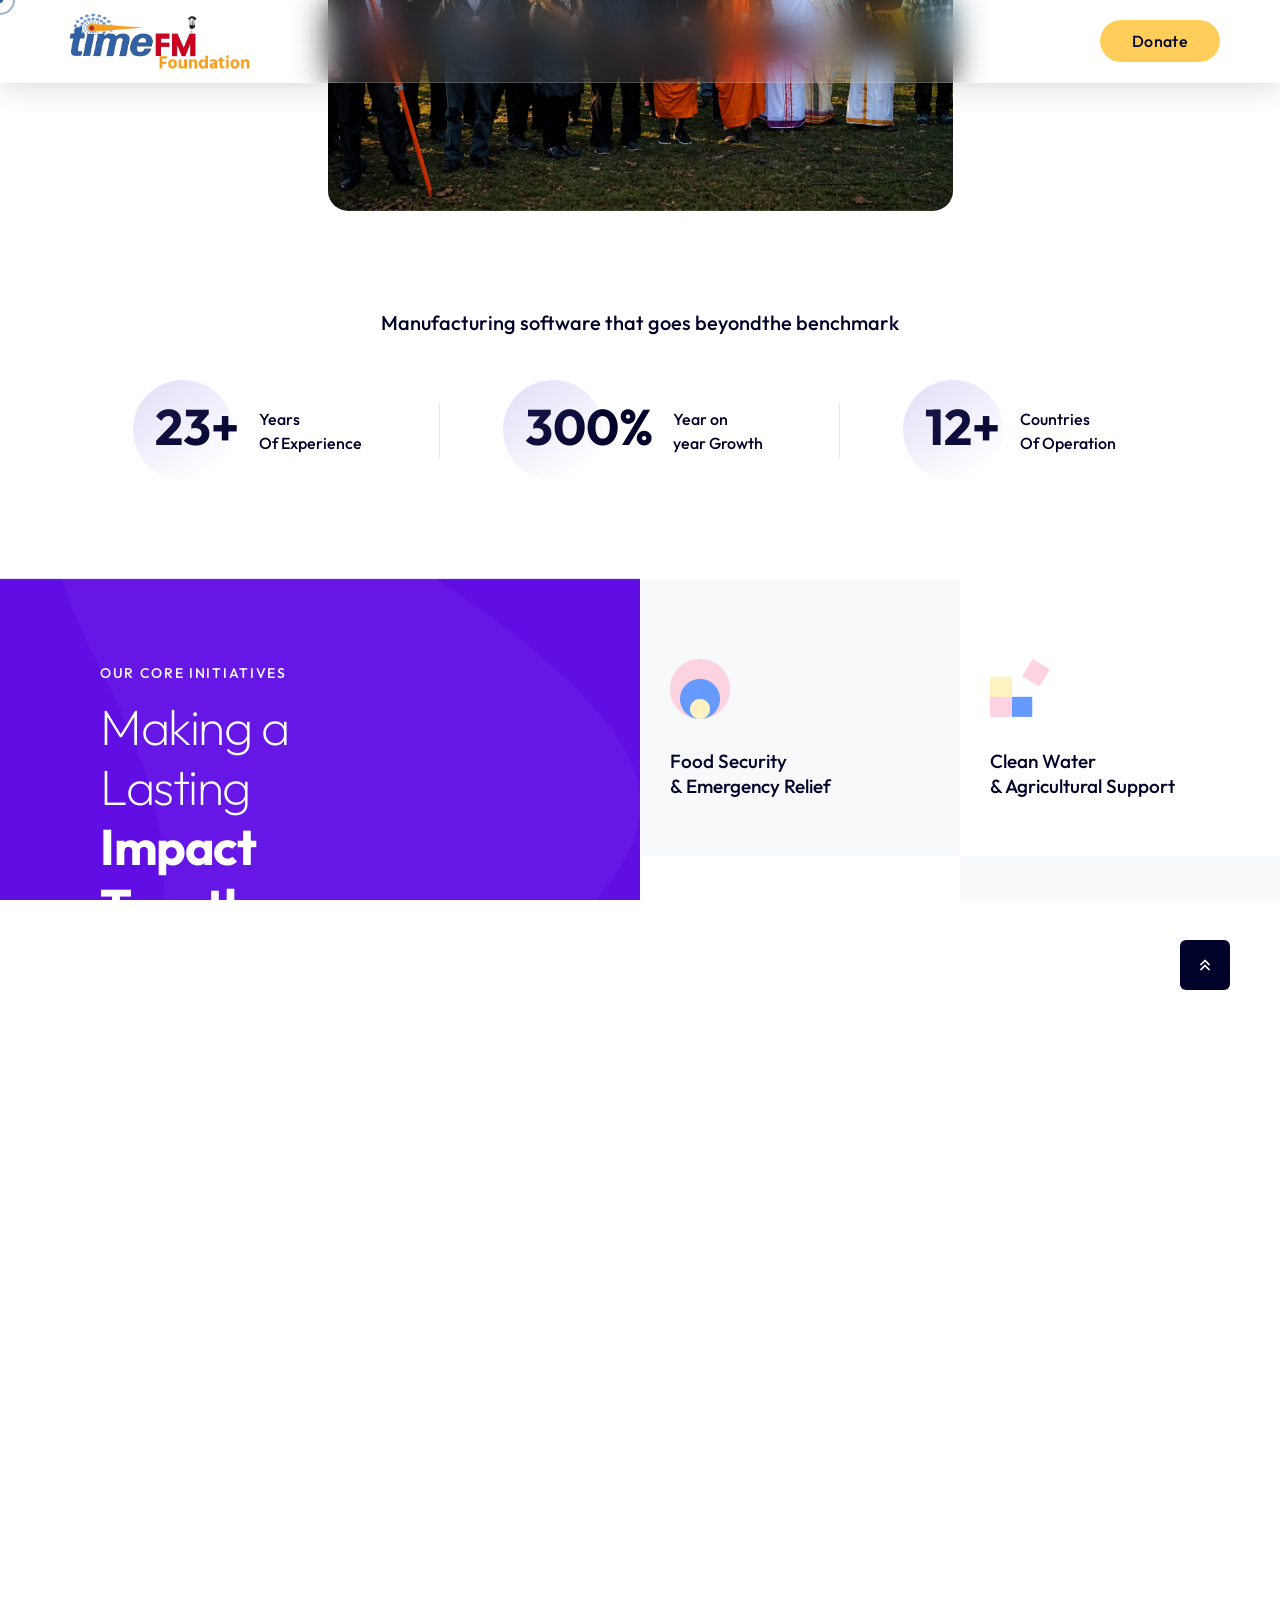
==== index.html @ 8fbb2bfa "Initial commit" ====
<!doctype html>
<html class="no-js" lang="zxx">

<head>
   <meta charset="utf-8">
   <meta http-equiv="x-ua-compatible" content="ie=edge">
   <title>TamilFM Charity Foundation</title>
   <meta name="description" content="">
   <meta name="viewport" content="width=device-width, initial-scale=1">

   <!-- Place favicon.ico in the root directory -->
   <link rel="shortcut icon" type="image/x-icon" href="assets/img/favicon.png">

   <!-- CSS here -->
   <link rel="stylesheet" href="assets/css/bootstrap.min.css">
   <link rel="stylesheet" href="assets/css/animate.css">
   <link rel="stylesheet" href="assets/css/custom-animation.css">
   <link rel="stylesheet" href="assets/css/slick.css">
   <link rel="stylesheet" href="assets/css/nice-select.css">
   <link rel="stylesheet" href="assets/css/flaticon.css">
   <link rel="stylesheet" href="assets/css/swiper-bundle.css">
   <link rel="stylesheet" href="assets/css/meanmenu.css">
   <link rel="stylesheet" href="assets/css/font-awesome-pro.css">
   <link rel="stylesheet" href="assets/css/magnific-popup.css">
   <link rel="stylesheet" href="assets/css/spacing.css">
   <link rel="stylesheet" href="assets/css/style.css">
</head>

<body>

   <!-- preloader -->
   <div id="preloader">
      <div class="preloader">
         <span></span>
         <span></span>
      </div>
   </div>
   <!-- preloader end  -->

   <!-- back-to-top-start  -->
   <button class="scroll-top scroll-to-target" data-target="html">
      <i class="far fa-angle-double-up"></i>
   </button>
   <!-- back-to-top-end  -->
   <div class="mouseCursor cursor-outer"></div>
   <div class="mouseCursor cursor-inner"><a href="#"><i class="fas fa-play"></i></a></div>



   <header class="tp-header-height">
      <!-- tp-header-area-start -->
      <div id="header-sticky"
         class="header-bottom__area header-bottom__plr-5 header-bottom__transparent z-index-3 header-glass">
         <div class="container-fluid p-0">
            <div class="row g-0 align-items-center">
               <div class="col-xxl-2 col-xl-2 col-lg-2 col-md-4 col-6">
                  <div class="header-bottom__logo">
                     <a href="index.html"><img src="assets/img/logo/logo-black.png" alt=""></a>
                  </div>
               </div>
               <div class="col-xxl-8 col-xl-7 col-lg-8 d-none d-lg-block">
                  <div class="header-bottom__main-menu header-bottom__main-menu-5 text-center">
                     <nav id="mobile-menu">

                     </nav>
                  </div>
               </div>
               <div class="col-xxl-2 col-xl-3 col-lg-2 col-md-8 col-6">
                  <div class="header-bottom__right header-five__btn d-flex align-items-center justify-content-end">
                     <div class="header-bottom__btn d-flex align-items-center">
                        <a class="tp-btn-yellow inner-color tp-btn-hover alt-color-black d-none d-md-inline-block"
                           href="contact.html">
                           <span class="white-text">Donate</span>
                           <b></b>
                        </a>
                        <a class="header-bottom__bar tp-menu-bar d-lg-none" href="javascript:void(0)"><i
                              class="fal fa-bars"></i></a>
                     </div>
                  </div>
               </div>
            </div>
         </div>
      </div>
      <!-- tp-header-area-end -->

      <!-- tp-offcanvus-area-start -->
      <div class="tpoffcanvas-area">
         <div class="tpoffcanvas">
            <div class="tpoffcanvas__close-btn">
               <button class="close-btn"><i class="fal fa-times"></i></button>
            </div>
            <div class="tpoffcanvas__logo text-center">
               <a href="index.html">
                  <img src="assets/img/logo/logo-white.png" alt="">
               </a>
            </div>
            <div class="mobile-menu"></div>
            <div class="tpoffcanvas__instagram text-center">
               <div class="tpoffcanvas__instagram-title">
                  <h4>instagram</h4>
               </div>
               <a href="#"><img src="assets/img/project/project-inner-4.jpg" alt=""></a>
               <a href="#"><img src="assets/img/project/project-inner-5.jpg" alt=""></a>
               <a href="#"><img src="assets/img/project/project-inner-6.jpg" alt=""></a>
               <a href="#"><img src="assets/img/project/project-inner-7.jpg" alt=""></a>
            </div>
            <div class="tpoffcanvas__info text-center">
               <h4 class="offcanva-title">we are here</h4>
               <a href="https://www.google.com/maps/@23.506657,90.3443647,7z" target="_blank">
                  27 Division St, New York, <br>
                  NY 10002, USA
               </a>
            </div>
            <div class="tpoffcanvas__social">
               <div class="social-icon text-center">
                  <a href="#"><i class="fab fa-twitter"></i></a>
                  <a href="#"><i class="fab fa-instagram"></i></a>
                  <a href="#"><i class="fab fa-facebook-square"></i></a>
                  <a href="#"><i class="fab fa-dribbble"></i></a>
               </div>
            </div>
         </div>
      </div>
      <div class="body-overlay"></div>
      <!-- tp-offcanvus-area-end -->


   </header>

   <div id="smooth-wrapper">
      <div id="smooth-content">

         <main class="fix">

            <!-- tp-hero-area-start -->
            <div class="tp-hero-area tp-hero-five__ptb-5 p-relative grey-bg-2 fix"
               data-background="assets/img/hero/hero-bg.webp"
               style="background-size: cover; background-repeat: no-repeat; background-position: center;">
               <div class="hero-overlay"
                  style="position: absolute; top: 0; left: 0; width: 100%; height: 100%; background-color: rgba(0,0,0,0.6); z-index: 0;">
               </div>
               <div class="tp-hero-five__shape-2">
                  <img src="assets/img/hero/hero-circle-5-1.png" alt="">
               </div>
               <div class="tp-hero-five__shape-3">
                  <img src="assets/img/hero/hero-circle-5-2.png" alt="">
               </div>
               <div class="tp-hero-five__shape-4">
                  <img src="assets/img/hero/hero-circle-5-3.png" alt="">
               </div>
               <div class="container" style="position: relative; z-index: 2;">
                  <div class="row align-items-center justify-content-center">
                     <div class="col-xl-8 col-lg-9 col-md-11 col-12 text-center">
                        <div class="tp-hero-five-section-wrap hero-glass-card">
                           <div class="tp-hero-five-section-box z-index">
                              <h3 class="tp-hero-title-5 hero-text-anim-2 text-white">
                                 <i><i class="child-2">Bridging distances, <br></i></i>
                                 <i>
                                    <i class="child-2">
                                       rebuilding <span class="child-1 p-relative">lives
                                          <svg width="300" height="12" viewBox="0 0 300 12" fill="none"
                                             xmlns="http://www.w3.org/2000/svg">
                                             <path
                                                d="M275.982 1.4409C269.424 1.12484 262.867 0.892429 256.309 0.622849C254.145 0.529889 251.971 0.529918 249.807 0.483438C245.111 0.381188 240.414 0.288218 235.717 0.185959C233.104 0.130186 230.482 0.0651215 227.87 0.0186415C227.107 0.00934547 226.357 3.05176e-05 225.594 3.05176e-05C223.891 3.05176e-05 222.186 0.0185935 220.483 0.0278895C212.737 0.0371855 204.98 0.0464995 197.234 0.0464995C195.384 0.0464995 193.546 0.0836815 191.696 0.102274C187.122 0.148754 182.561 0.204559 177.998 0.251039C172.842 0.306819 167.696 0.325359 162.54 0.436918C154.2 0.604239 145.872 0.780908 137.531 0.948238C132.7 1.0505 127.88 1.10624 123.048 1.26427C114.731 1.54315 106.424 1.81274 98.1069 2.08232C93.567 2.23106 89.0159 2.35193 84.4759 2.56573C75.8782 2.96546 67.2803 3.35586 58.6825 3.75559C54.0866 3.9694 49.4906 4.12743 44.9058 4.45279C36.3417 5.05703 27.7888 5.66128 19.2246 6.26552C17.3749 6.39566 15.5254 6.52579 13.6758 6.65593C9.97655 6.91622 6.29982 7.32527 2.61185 7.66922C2.37644 7.69711 2.15225 7.72501 1.91685 7.7436C1.47968 7.84586 1.08733 8.03176 0.762257 8.30134C0.280242 8.70107 0 9.25882 0 9.82592C0 10.3929 0.280242 10.9507 0.762257 11.3597C1.19943 11.7222 1.96169 12.0569 2.61185 11.9919C7.06208 11.5735 11.5011 11.1366 15.9513 10.8206C20.0877 10.5324 24.2128 10.2349 28.3493 9.94672C32.8555 9.63072 37.3618 9.31462 41.8681 8.99854C43.684 8.86839 45.5 8.70109 47.3272 8.61743C54.3557 8.29207 61.3841 7.97597 68.4125 7.65061C72.7955 7.4461 77.1785 7.25092 81.5614 7.0464C83.3774 6.96274 85.1822 6.86047 86.9981 6.79539C93.9593 6.563 100.932 6.34917 107.893 6.13536C112.119 6.00522 116.333 5.86578 120.56 5.73564C121.983 5.68916 123.396 5.63337 124.819 5.60548C132.341 5.45675 139.863 5.31734 147.384 5.1779C151.588 5.09424 155.781 5.01986 159.985 4.9362C161.475 4.90831 162.977 4.86181 164.468 4.85251C172.225 4.78744 179.982 4.7224 187.739 4.65733C192.582 4.61085 197.413 4.57365 202.256 4.58295C210.495 4.60154 218.734 4.61082 226.962 4.62941C228.588 4.62941 230.213 4.68523 231.838 4.73171C236.389 4.84327 240.929 4.9548 245.481 5.06636C248.888 5.15002 252.296 5.23364 255.715 5.31731C258.136 5.37308 260.546 5.52184 262.967 5.6334C270.085 5.94946 277.204 6.28414 284.311 6.64668C286.115 6.73964 287.92 6.85116 289.725 6.96272C291.664 7.07427 293.603 7.19512 295.531 7.37174C295.834 7.40893 296.125 7.45543 296.428 7.5112C297.191 7.64135 297.919 7.60416 298.603 7.2788C299.231 6.97204 299.701 6.46075 299.903 5.8751C300.307 4.64803 299.41 3.33726 297.93 2.99331C296.63 2.69584 295.284 2.57504 293.951 2.46349C293.032 2.38912 292.124 2.30546 291.204 2.23109C289.445 2.08236 287.674 2.00794 285.913 1.89639C282.607 1.71977 279.289 1.59893 275.982 1.4409Z"
                                                fill="#6B14FA" />
                                          </svg>
                                       </span>
                                       <br>
                                    </i>
                                 </i>
                                 <i><i class="child-2"><span class="child-2">and empowering</span> <br></i></i>
                                 <i><i class="child-2">communities.</i></i>
                              </h3>
                              <p class="wow tpfadeUp text-white" data-wow-duration=".9s" data-wow-delay=".5s">Born from
                                 the heart
                                 of Canada’s TamilFM, our foundation is a testament to the power of community. <br>
                                 We transform the collective compassion of our listeners into tangible, life-changing
                                 action for vulnerable and affected families, primarily in Sri Lanka.</p>
                           </div>
                           <div
                              class="tp-hero-five-btn-box d-flex align-items-center justify-content-center wow tpfadeUp"
                              data-wow-duration=".9s" data-wow-delay=".7s">
                              <a class="tp-btn-blue-lg purple-bg circle-effect mr-15 mb-20" href="contact.html">Contact
                                 us</a>
                           </div>
                        </div>
                     </div>
                  </div>
               </div>

            </div>
            <!-- tp-hero-area-end -->

            <!-- tp-video-area-start -->
            <div class="tp-vedio-area p-relative pt-120">
               <div class="container-fluid">
                  <div class="row justify-content-center">
                     <div class="col-xl-10">
                        <div class="tp-vedio-sction-box pb-70">
                           <h4 class="tp-vedio-title">
                              The best customer relationship <br>
                              management platform for just <br>
                              about everything
                           </h4>
                        </div>
                     </div>
                  </div>
                  <div class="row">
                     <div class="col-12">
                        <div class="tp-vedio-wrap">
                           <a class="popup-video" href="https://www.youtube.com/watch?v=_RpLvsA1SNM">
                              <img src="assets/img/vedio/video-img.webp" alt="Video Image"
                                 style="max-width: 50%; border-radius: 20px;">
                           </a>
                        </div>
                     </div>
                  </div>
               </div>
            </div>
            <!-- tp-video-area-end -->


            <!-- tp-fun-fact-area-start -->
            <div class="tp-fun-fact-area tp-fun-fact-2 pt-100 pb-60">
               <div class="container">
                  <div class="row">
                     <div class="col-12">
                        <div class="tp-fun-fact-section-title text-center pb-60">
                           <h4 class="tp-fun-fact-title">Manufacturing software that goes beyondthe benchmark</h4>
                        </div>
                     </div>
                  </div>
                  <div class="row">
                     <div class="col-xl-4 col-lg-4 col-md-4 col-sm-6 mb-60 tp-counter-br">
                        <div class="tp-fun-fact-item bg-color-1 tp-fun-fact-space-1 d-flex align-items-center">
                           <h4>23<span>+</span></h4>
                           <p>Years <br> Of Experience</p>
                        </div>
                     </div>
                     <div class="col-xl-4 col-lg-4 col-md-4 col-sm-6 mb-60 tp-counter-br">
                        <div class="tp-fun-fact-item bg-color-2 tp-fun-fact-space-2 d-flex align-items-center">
                           <h4>300<span>%</span></h4>
                           <p>Year on <br> year Growth</p>
                        </div>
                     </div>
                     <div class="col-xl-4 col-lg-4 col-md-4 col-sm-6 mb-60 tp-counter-br">
                        <div class="tp-fun-fact-item bg-color-3 tp-fun-fact-space-3 d-flex align-items-center">
                           <h4>12<span>+</span></h4>
                           <p>Countries <br> Of Operation</p>
                        </div>
                     </div>
                  </div>
               </div>
            </div>
            <!-- tp-fun-fact-area-end -->

            <!-- tp-service-area-start -->
            <div class="tp-service-area tp-services-five-item-bg-color p-relative fix">
               <div class="container-fluid p-0">
                  <div class="tp-service-five-bg" data-background="assets/img/service/service-5-1-bg.png"></div>
                  <div class="row g-0 align-items-center">
                     <div class="col-lg-6">
                        <div class="tp-service-five-section-box">
                           <span class="tp-section-subtitle-5">Our Core Initiatives</span>
                           <h3 class="tp-section-title-5 pb-15">
                              Making a <br>Lasting <br><span>Impact</span> <br>
                              <span>Together</span>
                           </h3>
                           <p class="pb-20">Through the generous support of our Canadian community, <br>
                              we deliver direct assistance to those who need it most.
                           </p>
                           <!-- <a class="tp-btn-yellow-lg text-black" href="service-details.html">View Our Projects</a> -->
                        </div>
                     </div>
                     <div class="col-lg-6">
                        <div class="row g-0">
                           <div class="col-md-6">
                              <div class="tp-service-five-item z-index">
                                 <div class="tp-services-five-item-bg">
                                    <div class="inner"></div>
                                 </div>
                                 <div class="tp-service-five-wrapper">
                                    <div class="tp-service-five-icon">
                                       <img src="assets/img/service/sv-icon-5-1.png" alt="">
                                    </div>
                                    <div class="tp-service-five-content">
                                       <h3 class="tp-service-five-title-sm"><a href="service-details.html">Food Security
                                             <br>
                                             & Emergency Relief</a>
                                       </h3>
                                       <p>
                                          We organize large-scale distributions of essential dry rations.
                                       </p>
                                    </div>
                                 </div>
                                 <!-- <div class="tp-service-five-btn text-end">
                                    <a href="service-details.html"><i class="far fa-arrow-right"></i></a>
                                 </div> -->
                              </div>
                           </div>
                           <div class="col-md-6">
                              <div class="tp-service-five-item z-index">
                                 <div class="tp-services-five-item-bg">
                                    <div class="inner"></div>
                                 </div>
                                 <div class="tp-service-five-wrapper">
                                    <div class="tp-service-five-icon">
                                       <img src="assets/img/service/sv-icon-5-2.png" alt="">
                                    </div>
                                    <div class="tp-service-five-content">
                                       <h3 class="tp-service-five-title-sm"><a href="service-details.html">Clean Water
                                             <br>
                                             & Agricultural Support</a>
                                       </h3>
                                       <p>
                                          We fund deep tube wells and the installation of water pumps.
                                       </p>
                                    </div>
                                 </div>
                                 <!-- <div class="tp-service-five-btn text-end">
                                    <a href="service-details.html"><i class="far fa-arrow-right"></i></a>
                                 </div> -->
                              </div>
                           </div>
                           <div class="col-md-6">
                              <div class="tp-service-five-item z-index">
                                 <div class="tp-services-five-item-bg">
                                    <div class="inner"></div>
                                 </div>
                                 <div class="tp-service-five-wrapper">
                                    <div class="tp-service-five-icon">
                                       <img src="assets/img/service/sv-icon-5-3.png" alt="">
                                    </div>
                                    <div class="tp-service-five-content">
                                       <h3 class="tp-service-five-title-sm"><a href="service-details.html">Empowering
                                             <br>
                                             Youth & Education</a>
                                       </h3>
                                       <p>
                                          We donate bicycles to students for safe transportation to school.
                                       </p>
                                    </div>
                                 </div>
                                 <!-- <div class="tp-service-five-btn text-end">
                                    <a href="service-details.html"><i class="far fa-arrow-right"></i></a>
                                 </div> -->
                              </div>
                           </div>
                           <div class="col-md-6">
                              <div class="tp-service-five-item z-index">
                                 <div class="tp-services-five-item-bg">
                                    <div class="inner"></div>
                                 </div>
                                 <div class="tp-service-five-wrapper">
                                    <div class="tp-service-five-icon">
                                       <img src="assets/img/service/sv-icon-5-4.png" alt="">
                                    </div>
                                    <div class="tp-service-five-content">
                                       <h3 class="tp-service-five-title-sm"><a href="service-details.html">Community
                                             <br>
                                             Solidarity & Advocacy</a>
                                       </h3>
                                       <p>
                                          We bring communities together through vigils and gatherings.
                                       </p>
                                    </div>
                                 </div>
                                 <!-- <div class="tp-service-five-btn text-end">
                                    <a href="service-details.html"><i class="far fa-arrow-right"></i></a>
                                 </div> -->
                              </div>
                           </div>
                        </div>
                     </div>
                  </div>
               </div>
            </div>
            <!-- tp-service-area-end -->

            <!-- tp-cta-area-start -->
            <div class="tp-plan-area tp-plan-space">
               <div class="container">
                  <div class="row align-items-center">
                     <div class="col-xl-7 col-lg-7 wow tpfadeLeft" data-wow-duration=".9s" data-wow-delay=".3s">
                        <div class="tp-plan-img-box p-relative">
                           <div class="tp-plan-img-1">
                              <img src="assets/img/plan/plan-1.png" alt="">
                           </div>
                           <div class="tp-plan-img-2 d-none d-sm-block">
                              <img src="assets/img/plan/plan-2.png" alt="">
                           </div>
                           <div class="tp-plan-img-3 d-none d-sm-block">
                              <img src="assets/img/plan/plan-3.png" alt="">
                           </div>
                           <div class="tp-plan-img-4">
                              <img src="assets/img/plan/plan-4.png" alt="">
                           </div>
                           <div class="tp-plan-img-5">
                              <img src="assets/img/plan/plan-5.png" alt="">
                           </div>
                           <div class="tp-plan-img-6 d-none d-sm-block">
                              <img src="assets/img/plan/plan-6.png" alt="">
                           </div>
                        </div>
                     </div>
                     <div class="col-xl-5 col-lg-5 wow tpfadeRight" data-wow-duration=".9s" data-wow-delay=".5s">
                        <div class="tp-plan-section-box">
                           <div class="tp-plan-section-icon pb-30">
                              <img src="assets/img/cta/cta-title-icon-1.png" alt="">
                           </div>
                           <span class="tp-section-subtitle-5 text-black">Get Involved</span>
                           <h3 class="tp-section-title-5 text-black pb-15">How You Can<br><span>Make a Difference</span>
                           </h3>
                           <p class=" mb-0 pb-30">Your voice and your generosity have the power to change a family's
                              trajectory. <br>
                              Join us in making a lasting impact.
                           </p>
                           <div class="tp-plan-feature">
                              <ul>
                                 <li><i class="far fa-check"></i>Donate</li>
                                 <li><i class="far fa-check"></i>Volunteer</li>
                                 <li><i class="far fa-check"></i>Spread the Word</li>
                              </ul>
                           </div>
                        </div>
                     </div>
                  </div>
               </div>
            </div>
            <!-- tp-cta-area-end -->

            <!-- tp-testimonial-area-end -->

            <!-- tp-feature-area-start -->
            <div class="tp-feature-area grey-bg-3 pt-120 pb-110">
               <div class="container">
                  <div class="row">
                     <div class="col-12">
                        <div class="tp-feature-five-section-box text-center mb-40">
                           <h3 class="tp-section-title-5 text-black">About Customer <span>Stories</span></h3>
                           <p>Take your business to the next level with <span>09</span> accessible
                              premium extensions <br>
                              & different features</p>
                        </div>
                     </div>
                  </div>
                  <div class="row gx-0 tp-feature-five-wrapper-main">
                     <div class="col-xl-3 col-lg-6 col-md-6">
                        <div class="tp-feature-five-wrapper">
                           <div class="tp-feature-five-item tp-feature-five-item-1 text-center z-index">
                              <div class="tp-feature-five-icon p-relative">
                                 <img src="assets/img/feature/fea-icon-5-1.png" alt="">
                                 <div class="tp-feature-five-shape-color tp-feature-five-shape-color-1"></div>
                              </div>
                              <div class="tp-feature-five-content">
                                 <h4 class="tp-feature-five-title-sm">Hubspot <br> Contacts Sync</h4>
                                 <p>Transfer contacts information <br>
                                    between MailChimp</p>
                              </div>
                              <div class="tp-feature-five-btn">
                                 <a class="tp-btn-purple" href="service-details.html">Learn More</a>
                              </div>
                           </div>
                        </div>
                     </div>
                     <div class="col-xl-3 col-lg-6 col-md-6">
                        <div class="tp-feature-five-wrapper">
                           <div class="tp-feature-five-item tp-feature-five-item-2 text-center z-index">
                              <div class="tp-feature-five-icon p-relative">
                                 <img src="assets/img/feature/fea-icon-5-2.png" alt="">
                                 <div class="tp-feature-five-shape-color tp-feature-five-shape-color-2"></div>
                              </div>
                              <div class="tp-feature-five-content">
                                 <h4 class="tp-feature-five-title-sm">Mailchimp <br> Contacts Sync</h4>
                                 <p>Transfer contacts information <br>
                                    between MailChimp</p>
                              </div>
                              <div class="tp-feature-five-btn">
                                 <a class="tp-btn-purple" href="service-details.html">Learn More</a>
                              </div>
                           </div>
                        </div>
                     </div>
                     <div class="col-xl-3 col-lg-6 col-md-6">
                        <div class="tp-feature-five-wrapper">
                           <div class="tp-feature-five-item tp-feature-five-item-3 text-center z-index">
                              <div class="tp-feature-five-icon p-relative">
                                 <img src="assets/img/feature/fea-icon-5-3.png" alt="">
                                 <div class="tp-feature-five-shape-color tp-feature-five-shape-color-3"></div>
                              </div>
                              <div class="tp-feature-five-content">
                                 <h4 class="tp-feature-five-title-sm">Salesforce <br> Contacts Sync</h4>
                                 <p>Transfer contacts information <br>
                                    between MailChimp</p>
                              </div>
                              <div class="tp-feature-five-btn">
                                 <a class="tp-btn-purple" href="service-details.html">Learn More</a>
                              </div>
                           </div>
                        </div>
                     </div>
                     <div class="col-xl-3 col-lg-6 col-md-6">
                        <div class="tp-feature-five-wrapper">
                           <div class="tp-feature-five-item tp-feature-five-item-4 text-center z-index">
                              <div class="tp-feature-five-icon p-relative">
                                 <img src="assets/img/feature/fea-icon-5-4.png" alt="">
                                 <div class="tp-feature-five-shape-color tp-feature-five-shape-color-4"></div>
                              </div>
                              <div class="tp-feature-five-content">
                                 <h4 class="tp-feature-five-title-sm">Zendesk <br> Integration</h4>
                                 <p>Transfer contacts information <br>
                                    between MailChimp</p>
                              </div>
                              <div class="tp-feature-five-btn">
                                 <a class="tp-btn-purple" href="service-details.html">Learn More</a>
                              </div>
                           </div>
                        </div>
                     </div>
                  </div>
                  <div class="row">
                     <div class="col-12">
                        <div class="tp-feature-five-link text-center">
                           <span>Check out all of our <a href="service-details.html">All features</a></span>
                        </div>
                     </div>
                  </div>
               </div>
            </div>
            <!-- tp-feature-area-end -->

            <!-- tp-integration-area-start -->
            <div class="tp-intigration-area tp-intigration-five-space fix">
               <div class="container">
                  <div class="row">
                     <div class="col-12">
                        <div class="tp-intigration-five-wrapper p-relative">
                           <div class="tp-intigration-five-section-box text-center">
                              <h3 class="tp-section-title-5 pb-10 text-black"><span>Featured</span> <br> In all Over the
                                 World</h3>
                              <p>WP ERP has been already featured in many resourceful and <br> popular media all over
                                 the world.</p>
                              <div class="tp-intigration-five-btn">
                                 <a class="tp-btn-blue-lg purple-bg circle-effect-black"
                                    href="service-details.html">Explore All</a>
                              </div>
                           </div>
                           <div class="tp-intigration-five-circle-img-1 tp-zoom-thumb d-none d-lg-block">
                              <img src="assets/img/feature/fea-circle-5-1.png" alt="">
                           </div>
                           <div class="tp-intigration-five-circle-img-2 tp-zoom-thumb d-none d-md-block">
                              <img src="assets/img/feature/fea-circle-5-2.png" alt="">
                           </div>
                           <div class="tp-intigration-five-circle-img-3 tp-zoom-thumb d-none d-lg-block">
                              <img src="assets/img/feature/fea-circle-5-3.png" alt="">
                           </div>
                           <div class="tp-intigration-five-circle-img-4 tp-zoom-thumb d-none d-md-block">
                              <img src="assets/img/feature/fea-circle-5-4.png" alt="">
                           </div>
                           <div class="tp-intigration-five-circle-img-5 tp-zoom-thumb d-none d-md-block">
                              <img src="assets/img/feature/fea-circle-5-5.png" alt="">
                           </div>
                           <div class="tp-intigration-five-circle-img-6 tp-zoom-thumb d-none d-lg-block">
                              <img src="assets/img/feature/fea-circle-5-6.png" alt="">
                           </div>
                           <div class="tp-intigration-five-circle-img-7 tp-zoom-thumb d-none d-lg-block">
                              <img src="assets/img/feature/fea-circle-5-7.png" alt="">
                           </div>
                           <div class="tp-intigration-five-circle-img-8 tp-zoom-thumb d-none d-lg-block">
                              <img src="assets/img/feature/fea-circle-5-8.png" alt="">
                           </div>
                           <div class="tp-intigration-five-circle-img-9 tp-zoom-thumb d-none d-md-block">
                              <img src="assets/img/feature/fea-circle-5-9.png" alt="">
                           </div>
                           <div class="tp-intigration-five-circle-img-10 tp-zoom-thumb d-none d-md-block">
                              <img src="assets/img/feature/fea-circle-5-10.png" alt="">
                           </div>
                           <div class="tp-intigration-five-circle-img-11 tp-zoom-thumb">
                              <img src="assets/img/feature/fea-circle-5-11.png" alt="">
                           </div>
                           <div class="tp-intigration-five-circle-img-12 tp-zoom-thumb">
                              <img src="assets/img/feature/fea-circle-5-12.png" alt="">
                           </div>
                           <div class="tp-intigration-five-circle-img-13 tp-zoom-thumb">
                              <img src="assets/img/feature/fea-circle-5-13.png" alt="">
                           </div>
                           <div class="tp-intigration-five-circle-img-14 tp-zoom-thumb">
                              <img src="assets/img/feature/fea-circle-5-14.png" alt="">
                           </div>
                        </div>
                     </div>
                  </div>
               </div>
            </div>
            <!-- tp-integration-area-end -->

            <!-- tp-cta-area-start -->
            <div class="tp-cta-area pt-120 pb-120 mb-120 tp-cta-five-bg p-relative"
               data-background="assets/img/cta/cta-bg-5-1.png">
               <div class="tp-cta-five-shape-1 d-none d-md-block">
                  <img src="assets/img/cta/cta-shape-5-1.png" alt="">
               </div>
               <div class="tp-cta-five-shape-2 d-none d-md-block">
                  <img src="assets/img/cta/cta-shape-5-2.png" alt="">
               </div>
               <div class="container-fluid g-0">
                  <div class="row g-0">
                     <div class="col-12">
                        <div class="tp-cta-five-section-box text-center">
                           <span class="tp-section-subtitle-5">All-in-one Business Manager</span>
                           <h3 class="tp-section-title-5 pb-30">Supercharge Your Growing <br> <span>Business</span>
                           </h3>
                           <div class="tp-cta-five-btn">
                              <a class="tp-btn-yellow-lg circle-effect" href="contact.html">Get Started Free</a>
                           </div>
                        </div>
                     </div>
                  </div>
               </div>
            </div>
            <!-- tp-cta-area-end -->


         </main>

         <footer>

            <!-- tp-footer-area-start -->
            <div class="tp-footer__pl-pr">
               <div class="tp-footer__area tp-footer__tp-border-bottom">
                  <div class="container">
                     <div class="row">
                        <div class="col-xl-3 col-lg-3 col-md-6 pb-30  wow tpfadeUp" data-wow-duration=".9s"
                           data-wow-delay=".3s">
                           <div class="tp-footer__widget footer-widget-3 footer-widget-5 footer-col-3-1">
                              <div class="tp-footer__logo mb-25">
                                 <a href="index.html">
                                    <img src="assets/img/logo/logo-black.png" alt="">
                                 </a>
                              </div>
                              <div class="tp-footer__contact-info">
                                 <p>Bridging distances, rebuilding lives, and empowering communities.</p>
                                 <ul>
                                    <li>
                                       <span>
                                          <svg width="24" height="24" viewBox="0 0 24 24" fill="none"
                                             xmlns="http://www.w3.org/2000/svg">
                                             <path
                                                d="M13.2906 0.249174C12.878 0.211673 12.5132 0.51568 12.4757 0.928192C12.4382 1.3407 12.7422 1.70551 13.1548 1.74301L13.2906 0.249174ZM22.2533 10.8416C22.2908 11.2541 22.6556 11.5581 23.0681 11.5206C23.4806 11.4831 23.7846 11.1183 23.7471 10.7058L22.2533 10.8416ZM13.2227 0.996094C13.1548 1.74301 13.1543 1.74298 13.1539 1.74294C13.1538 1.74293 13.1534 1.74289 13.1532 1.74287C13.1527 1.74283 13.1523 1.74279 13.1519 1.74275C13.1511 1.74267 13.1505 1.74261 13.15 1.74256C13.149 1.74247 13.1487 1.74243 13.1491 1.74247C13.1497 1.74254 13.1529 1.74289 13.1585 1.74361C13.1698 1.74506 13.191 1.74798 13.2216 1.75308C13.2827 1.76327 13.3816 1.78217 13.5144 1.81537C13.7798 1.88173 14.1816 2.0054 14.6902 2.23144C15.7057 2.68274 17.157 3.54668 18.8033 5.19301L19.864 4.13235C18.0881 2.35653 16.484 1.38718 15.2994 0.860723C14.7081 0.597886 14.2238 0.446563 13.8782 0.360151C13.7054 0.316962 13.5674 0.290028 13.4682 0.273485C13.4186 0.265215 13.3786 0.259543 13.3488 0.255735C13.334 0.253832 13.3216 0.252394 13.3119 0.251331C13.307 0.2508 13.3028 0.250362 13.2992 0.250006C13.2975 0.249828 13.2959 0.249671 13.2944 0.249533C13.2937 0.249464 13.293 0.249399 13.2924 0.249339C13.292 0.24931 13.2916 0.249268 13.2914 0.249253C13.291 0.249213 13.2906 0.249174 13.2227 0.996094ZM18.8033 5.19301C20.4496 6.83934 21.3136 8.29066 21.7649 9.30608C21.9909 9.81467 22.1146 10.2165 22.181 10.482C22.2141 10.6148 22.233 10.7136 22.2432 10.7747C22.2483 10.8053 22.2513 10.8265 22.2527 10.8378C22.2534 10.8434 22.2538 10.8466 22.2538 10.8473C22.2539 10.8476 22.2538 10.8473 22.2538 10.8463C22.2537 10.8459 22.2536 10.8452 22.2536 10.8444C22.2535 10.844 22.2535 10.8436 22.2534 10.8431C22.2534 10.8429 22.2534 10.8425 22.2534 10.8424C22.2533 10.842 22.2533 10.8416 23.0002 10.7737C23.7471 10.7058 23.7471 10.7053 23.7471 10.7049C23.747 10.7047 23.747 10.7043 23.747 10.704C23.7469 10.7033 23.7469 10.7026 23.7468 10.7019C23.7466 10.7005 23.7465 10.6988 23.7463 10.6971C23.746 10.6935 23.7455 10.6893 23.745 10.6844C23.7439 10.6747 23.7425 10.6624 23.7406 10.6475C23.7368 10.6177 23.7311 10.5778 23.7228 10.5281C23.7063 10.4289 23.6794 10.2909 23.6362 10.1182C23.5498 9.77251 23.3984 9.28826 23.1356 8.69687C22.6091 7.51234 21.6398 5.90817 19.864 4.13235L18.8033 5.19301Z"
                                                fill="#595B62" />
                                             <path
                                                d="M13.6816 4.59526C13.2834 4.48147 12.8682 4.71209 12.7544 5.11037C12.6406 5.50864 12.8713 5.92376 13.2695 6.03755L13.6816 4.59526ZM17.9398 10.7078C18.0536 11.1061 18.4687 11.3367 18.867 11.2229C19.2652 11.1091 19.4959 10.694 19.3821 10.2957L17.9398 10.7078ZM13.4756 5.31641C13.2695 6.03755 13.2692 6.03745 13.2689 6.03735C13.2688 6.03732 13.2684 6.03723 13.2682 6.03716C13.2678 6.03704 13.2674 6.03692 13.267 6.03681C13.2662 6.03658 13.2655 6.03638 13.2648 6.03619C13.2636 6.03581 13.2626 6.03552 13.2619 6.03531C13.2605 6.03489 13.2603 6.03481 13.2612 6.03511C13.2631 6.03569 13.2695 6.03778 13.2803 6.04163C13.302 6.04932 13.3415 6.0641 13.3976 6.08814C13.5097 6.13618 13.6887 6.22145 13.9254 6.36154C14.3984 6.64147 15.1051 7.14237 15.97 8.00729L17.0307 6.94663C16.0808 5.99669 15.2751 5.41731 14.6894 5.07068C14.3968 4.89749 14.1599 4.7829 13.9884 4.70942C13.9027 4.67269 13.8335 4.64628 13.7819 4.62798C13.7561 4.61884 13.7348 4.61172 13.718 4.60636C13.7096 4.60368 13.7024 4.60143 13.6963 4.5996C13.6933 4.59868 13.6905 4.59786 13.6881 4.59714C13.6869 4.59678 13.6857 4.59644 13.6846 4.59613C13.6841 4.59597 13.6836 4.59582 13.6831 4.59568C13.6828 4.59561 13.6825 4.5955 13.6823 4.59547C13.682 4.59536 13.6816 4.59526 13.4756 5.31641ZM15.97 8.00729C16.835 8.87222 17.3359 9.57894 17.6158 10.0519C17.7559 10.2886 17.8411 10.4677 17.8892 10.5798C17.9132 10.6359 17.928 10.6753 17.9357 10.697C17.9396 10.7079 17.9416 10.7143 17.9422 10.7161C17.9425 10.717 17.9424 10.7168 17.942 10.7154C17.9418 10.7147 17.9415 10.7138 17.9411 10.7125C17.941 10.7118 17.9407 10.7111 17.9405 10.7104C17.9404 10.71 17.9403 10.7096 17.9402 10.7091C17.9401 10.7089 17.94 10.7086 17.94 10.7085C17.9399 10.7081 17.9398 10.7078 18.6609 10.5017C19.3821 10.2957 19.382 10.2953 19.3819 10.295C19.3818 10.2949 19.3817 10.2945 19.3816 10.2943C19.3815 10.2937 19.3814 10.2932 19.3812 10.2927C19.3809 10.2916 19.3805 10.2905 19.3802 10.2892C19.3795 10.2868 19.3787 10.284 19.3777 10.281C19.3759 10.2749 19.3737 10.2677 19.371 10.2593C19.3656 10.2425 19.3585 10.2212 19.3493 10.1954C19.331 10.1438 19.3046 10.0746 19.2679 9.9889C19.1944 9.81744 19.0798 9.58057 18.9067 9.28794C18.56 8.70224 17.9806 7.89658 17.0307 6.94663L15.97 8.00729Z"
                                                fill="#595B62" />
                                             <path
                                                d="M9.17234 6.47135L8.51742 6.83685V6.83685L9.17234 6.47135ZM8.37912 5.05003L7.7242 5.41552V5.41552L8.37912 5.05003ZM1.75747 8.27682C1.77316 7.8629 1.45034 7.51464 1.03642 7.49895C0.622503 7.48326 0.274237 7.80608 0.258546 8.22L1.75747 8.27682ZM5.48265 18.5139L6.01298 17.9836L5.48265 18.5139ZM9.58533 14.4112L10.1157 13.8809L9.58533 14.4112ZM17.5252 14.8242L17.1597 15.4791L17.5252 14.8242ZM18.9465 15.6174L19.312 14.9625L18.9465 15.6174ZM15.7481 22.9885L15.7765 23.738L15.7481 22.9885ZM19.4097 21.117L19.94 21.6474L19.4097 21.117ZM2.34917 4.05656C2.05628 4.34945 2.05628 4.82432 2.34917 5.11722C2.64206 5.41011 3.11694 5.41011 3.40983 5.11722L2.34917 4.05656ZM12.2065 21.8003C11.8083 21.6861 11.393 21.9163 11.2788 22.3145C11.1646 22.7127 11.3949 23.128 11.793 23.2422L12.2065 21.8003ZM7.92664 21.4669C8.27472 21.6914 8.73891 21.5912 8.96344 21.2431C9.18796 20.895 9.08779 20.4309 8.73971 20.2063L7.92664 21.4669ZM8.47337 10.5641L9.00372 11.0944L8.47337 10.5641ZM8.47337 10.5641L9.00371 11.0944L8.47337 10.5641ZM13.4324 15.5232L12.9022 14.9927L13.4324 15.5232ZM13.4325 15.5231L13.9628 16.0535L13.4325 15.5231ZM9.82725 6.10585L9.03403 4.68453L7.7242 5.41552L8.51742 6.83685L9.82725 6.10585ZM0.258546 8.22C0.163585 10.7249 0.808273 14.9002 4.95232 19.0442L6.01298 17.9836C2.21135 14.1819 1.67561 10.4361 1.75747 8.27682L0.258546 8.22ZM10.1157 13.8809C8.97185 12.7371 8.83028 11.9694 8.84863 11.5946C8.86791 11.201 9.07325 11.0249 9.00372 11.0944L7.94302 10.0338C7.87337 10.1035 7.39499 10.6112 7.35043 11.5212C7.30494 12.4501 7.71941 13.6059 9.055 14.9415L10.1157 13.8809ZM17.1597 15.4791L18.581 16.2723L19.312 14.9625L17.8907 14.1693L17.1597 15.4791ZM9.055 14.9415C10.3902 16.2768 11.5458 16.6914 12.4746 16.6461C13.3846 16.6018 13.8925 16.1237 13.9626 16.0537L12.9022 14.9927C12.9715 14.9235 12.7953 15.1287 12.4016 15.1479C12.0267 15.1662 11.2592 15.0244 10.1157 13.8809L9.055 14.9415ZM18.8793 20.5867C17.918 21.548 16.8344 22.1968 15.7197 22.2391L15.7765 23.738C17.4326 23.6752 18.8553 22.732 19.94 21.6474L18.8793 20.5867ZM18.581 16.2723C20.0065 17.0679 20.2947 19.1714 18.8793 20.5867L19.94 21.6474C21.9296 19.6578 21.7603 16.3288 19.312 14.9625L18.581 16.2723ZM13.9628 16.0535C14.8811 15.1352 16.2031 14.9453 17.1597 15.4791L17.8907 14.1693C16.282 13.2715 14.2387 13.6562 12.9021 14.9928L13.9628 16.0535ZM9.03403 4.68453C7.6677 2.23628 4.33875 2.06698 2.34917 4.05656L3.40983 5.11722C4.82517 3.70188 6.92867 3.99006 7.7242 5.41552L9.03403 4.68453ZM9.00371 11.0944C10.3403 9.75784 10.7251 7.71459 9.82725 6.10585L8.51742 6.83685C9.05129 7.79345 8.86133 9.1155 7.94304 10.0338L9.00371 11.0944ZM15.7197 22.2391C14.7923 22.2742 13.5816 22.1945 12.2065 21.8003L11.793 23.2422C13.3423 23.6864 14.7141 23.7783 15.7765 23.738L15.7197 22.2391ZM8.73971 20.2063C7.85142 19.6334 6.93498 18.9056 6.01298 17.9836L4.95232 19.0442C5.94723 20.0391 6.94627 20.8345 7.92664 21.4669L8.73971 20.2063ZM9.00372 11.0944L9.00371 11.0944L7.94304 10.0338L7.94302 10.0338L9.00372 11.0944ZM13.9626 16.0537L13.9628 16.0535L12.9021 14.9928L12.9022 14.9927L13.9626 16.0537Z"
                                                fill="#595B62" />
                                          </svg>
                                       </span>
                                       <a class="first-child" href="tel:+14165147788">416 514-7788</a>
                                    </li>
                                    <li>
                                       <span>
                                          <svg width="18" height="18" viewBox="0 0 18 18" fill="none"
                                             xmlns="http://www.w3.org/2000/svg">
                                             <path
                                                d="M6.6 8.99531C6.6 9.43714 6.24183 9.79531 5.8 9.79531C5.35817 9.79531 5 9.43714 5 8.99531C5 8.55348 5.35817 8.19531 5.8 8.19531C6.24183 8.19531 6.6 8.55348 6.6 8.99531Z"
                                                fill="#595B62" />
                                             <path
                                                d="M9.8 8.99531C9.8 9.43714 9.44183 9.79531 9 9.79531C8.55817 9.79531 8.2 9.43714 8.2 8.99531C8.2 8.55348 8.55817 8.19531 9 8.19531C9.44183 8.19531 9.8 8.55348 9.8 8.99531Z"
                                                fill="#595B62" />
                                             <path
                                                d="M13 8.99531C13 9.43714 12.6418 9.79531 12.2 9.79531C11.7582 9.79531 11.4 9.43714 11.4 8.99531C11.4 8.55348 11.7582 8.19531 12.2 8.19531C12.6418 8.19531 13 8.55348 13 8.99531Z"
                                                fill="#595B62" />
                                             <path
                                                d="M13 2.06635C11.8233 1.38567 10.4571 0.996094 9 0.996094C4.58172 0.996094 1 4.57782 1 8.99609C1 10.2758 1.30049 11.4854 1.83477 12.5581C1.97675 12.8431 2.02401 13.1689 1.94169 13.4766L1.46521 15.2574C1.25836 16.0305 1.96561 16.7377 2.73868 16.5309L4.51951 16.0544C4.82715 15.9721 5.15297 16.0193 5.43802 16.1613C6.51069 16.6956 7.72025 16.9961 9 16.9961C13.4183 16.9961 17 13.4144 17 8.99609C17 7.53895 16.6104 6.17279 15.9297 4.99609"
                                                stroke="#595B62" stroke-width="1.5" stroke-linecap="round" />
                                          </svg>
                                       </span>
                                       <a href="#">206-3300 Mcnicoll Avenue , Scarborough, ON, M1V 5J6, Canada</a>
                                    </li>
                                 </ul>
                              </div>
                           </div>
                        </div>
                        <div class="col-xl-3 col-lg-3 col-md-6 pb-30  wow tpfadeUp" data-wow-duration=".9s"
                           data-wow-delay=".5s">
                           <div class="tp-footer__widget footer-widget-3 footer-col-3-2">
                              <h4 class="tp-footer__widget-title">Navigation</h4>
                              <div class="tp-footer__content">
                                 <ul>
                                    <li><a href="index.html">Home</a></li>
                                    <li><a href="contact.html">Contact</a></li>
                                 </ul>
                              </div>
                           </div>
                        </div>
                        <div class="col-xl-2 col-lg-2 col-md-6 pb-30  wow tpfadeUp" data-wow-duration=".9s"
                           data-wow-delay=".7s">
                           <div class="tp-footer__widget footer-widget-3 footer-col-3-3">
                              <h4 class="tp-footer__widget-title">Get Involved</h4>
                              <div class="tp-footer__content">
                                 <ul>
                                    <li><a href="contact.html">Donate</a></li>
                                    <li><a href="contact.html">Volunteer</a></li>
                                    <li><a href="contact.html">Partner</a></li>
                                 </ul>
                              </div>
                           </div>
                        </div>
                        <div class="col-xl-4 col-lg-4 col-md-6 pb-30  wow tpfadeUp" data-wow-duration=".9s"
                           data-wow-delay=".9s">
                           <div class="tp-footer__widget footer-widget-3 footer-widget-5 footer-col-3-4">
                              <h4 class="tp-footer__widget-title">Our Newsletter</h4>
                              <div class="tp-footer__input mb-35 p-relative">
                                 <form action="#">
                                    <input type="text" placeholder="Business email adress">
                                    <span>
                                       <svg width="18" height="16" viewBox="0 0 18 16" fill="none"
                                          xmlns="http://www.w3.org/2000/svg">
                                          <path
                                             d="M13 14.6H5C2.6 14.6 1 13.4 1 10.6V5C1 2.2 2.6 1 5 1H13C15.4 1 17 2.2 17 5V10.6C17 13.4 15.4 14.6 13 14.6Z"
                                             stroke="#5F6168" stroke-width="1.5" stroke-miterlimit="10"
                                             stroke-linecap="round" stroke-linejoin="round" />
                                          <path opacity="0.4"
                                             d="M13 5.39993L10.496 7.39993C9.672 8.05593 8.32 8.05593 7.496 7.39993L5 5.39993"
                                             stroke="#5F6168" stroke-width="1.5" stroke-miterlimit="10"
                                             stroke-linecap="round" stroke-linejoin="round" />
                                       </svg>
                                    </span>
                                    <button>
                                       <svg width="14" height="14" viewBox="0 0 14 14" fill="none"
                                          xmlns="http://www.w3.org/2000/svg">
                                          <path d="M1.00098 7H13.001" stroke="currentColor" stroke-width="1.5"
                                             stroke-linecap="round" stroke-linejoin="round" />
                                          <path d="M7.00098 1L13.001 7L7.00098 13" stroke="currentColor"
                                             stroke-width="1.5" stroke-linecap="round" stroke-linejoin="round" />
                                       </svg>
                                    </button>
                                 </form>
                              </div>
                              <div class="tp-footer__social-3">
                                 <h4>Social media</h4>
                                 <a href="#"><i class="fab fa-facebook-f"></i></a>
                                 <a href="#"><i class="fab fa-twitter"></i></a>
                                 <a href="#"><i class="fab fa-instagram"></i></a>
                                 <a href="#"><i class="fab fa-pinterest"></i></a>
                              </div>
                           </div>
                        </div>
                     </div>
                  </div>
               </div>
               <div class="tp-copyright__area pt-20 pb-20">
                  <div class="container">
                     <div class="row justify-content-center">
                        <div class="col-xl-4 col-lg-6 col-md-6">
                           <div class="tp-copyright__text tp-copyright__text-3 text-center">
                              <span>TamilFM Charity Foundation - 2026 developed by <a href="https://assistia.ca"
                                    target="_blank">assistia.ca</a></span>
                           </div>
                        </div>
                     </div>
                  </div>
               </div>
            </div>
            <!-- tp-footer-area-end -->

         </footer>

      </div>
   </div>

   <!-- JS here -->
   <script src="assets/js/jquery.js"></script>
   <script src="assets/js/waypoints.js"></script>
   <script src="assets/js/bootstrap.bundle.min.js"></script>
   <script src="assets/js/slick.min.js"></script>
   <script src="assets/js/magnific-popup.js"></script>
   <script src="assets/js/counterup.js"></script>
   <script src="assets/js/wow.js"></script>
   <script src="assets/js/nice-select.js"></script>
   <script src="assets/js/swiper-bundle.js"></script>
   <script src="assets/js/meanmenu.js"></script>
   <script src="assets/js/tilt.jquery.js"></script>
   <script src="assets/js/isotope-pkgd.js"></script>
   <script src="assets/js/imagesloaded-pkgd.js"></script>
   <script src="assets/js/ajax-form.js"></script>
   <script src="assets/js/gsap.min.js"></script>
   <script src="assets/js/ScrollTrigger.min.js"></script>
   <script src="assets/js/ScrollSmoother.min.js"></script>
   <script src="assets/js/split-text.min.js"></script>
   <script src="assets/js/parallax-scroll.js"></script>
   <script src="assets/js/main.js"></script>


</body>

</html>
---- assets/css/custom-animation.css ----
.animated {
	-webkit-animation-duration: 1s;
	animation-duration: 1s;
	-webkit-animation-fill-mode: both;
	animation-fill-mode: both;
  }

@-webkit-keyframes jump {
	0% {
		-webkit-transform: translate3d(0, 0, 0);
		transform: translate3d(0, 0, 0)
	}

	40% {
		-webkit-transform: translate3d(0, 50%, 0);
		transform: translate3d(0, 50%, 0)
	}

	100% {
		-webkit-transform: translate3d(0, 0, 0);
		transform: translate3d(0, 0, 0)
	}
}

@keyframes jump {
	0% {
		-webkit-transform: translate3d(0, 0, 0);
		transform: translate3d(0, 0, 0)
	}

	40% {
		-webkit-transform: translate3d(0, 50%, 0);
		transform: translate3d(0, 50%, 0)
	}

	100% {
		-webkit-transform: translate3d(0, 0, 0);
		transform: translate3d(0, 0, 0)
	}
}

@-webkit-keyframes jumpTwo {
	0% {
		-webkit-transform: translate3d(0, 0, 0);
		transform: translate3d(0, 0, 0)
	}

	40% {
		-webkit-transform: translate3d(0, 20px, 0);
		transform: translate3d(0, 20px, 0)
	}

	100% {
		-webkit-transform: translate3d(0, 0, 0);
		transform: translate3d(0, 0, 0)
	}
}

@keyframes jumpTwo {
	0% {
		-webkit-transform: translate3d(0, 0, 0);
		transform: translate3d(0, 0, 0)
	}

	40% {
		-webkit-transform: translate3d(0, 20px, 0);
		transform: translate3d(0, 40px, 0)
	}

	100% {
		-webkit-transform: translate3d(0, 0, 0);
		transform: translate3d(0, 0, 0)
	}
}

@-webkit-keyframes jumpThree {
	0% {
		-webkit-transform: translate3d(0, 0, 0);
		transform: translate3d(0, 0, 0)
	}

	40% {
		-webkit-transform: translate3d(0, -20px, 0);
		transform: translate3d(0, -20px, 0)
	}

	100% {
		-webkit-transform: translate3d(0, 0, 0);
		transform: translate3d(0, 0, 0)
	}
}

@keyframes jumpThree {
	0% {
		-webkit-transform: translate3d(0, 0, 0);
		transform: translate3d(0, 0, 0)
	}

	40% {
		-webkit-transform: translate3d(0, -20px, 0);
		transform: translate3d(0, -20px, 0)
	}

	100% {
		-webkit-transform: translate3d(0, 0, 0);
		transform: translate3d(0, 0, 0)
	}
}

@-webkit-keyframes jumpFour {
	0% {
		-webkit-transform: translate3d(0, 0, 0);
		transform: translate3d(0, 0, 0)
	}

	50% {
		-webkit-transform: translate3d(0, -10px, 0);
		transform: translate3d(0, -10px, 0)
	}

	100% {
		-webkit-transform: translate3d(0, 0, 0);
		transform: translate3d(0, 0, 0)
	}
}

@keyframes jumpFour {
	0% {
		-webkit-transform: translate3d(0, 0, 0);
		transform: translate3d(0, 0, 0)
	}

	50% {
		-webkit-transform: translate3d(0, -10px, 0);
		transform: translate3d(0, -10px, 0)
	}

	100% {
		-webkit-transform: translate3d(0, 0, 0);
		transform: translate3d(0, 0, 0)
	}
}

@-webkit-keyframes jumpFive {
	0% {
		-webkit-transform: translate3d(0, 0, 0);
		transform: translate3d(0, 0, 0)
	}

	50% {
		-webkit-transform: translate3d(0, 10px, 0);
		transform: translate3d(0, 10px, 0)
	}

	100% {
		-webkit-transform: translate3d(0, 0, 0);
		transform: translate3d(0, 0, 0)
	}
}

@keyframes jumpFive {
	0% {
		-webkit-transform: translate3d(0, 0, 0);
		transform: translate3d(0, 0, 0)
	}

	50% {
		-webkit-transform: translate3d(0, 10px, 0);
		transform: translate3d(0, 10px, 0)
	}

	100% {
		-webkit-transform: translate3d(0, 0, 0);
		transform: translate3d(0, 0, 0)
	}
}

@-webkit-keyframes prXOne {
	0% {
		-webkit-transform: translateX(0);
		transform: translateX(0)
	}

	50% {
		-webkit-transform: translateX(-15px);
		transform: translateX(-15px)
	}

	100% {
		-webkit-transform: translateX(0);
		transform: translateX(0)
	}
}

@keyframes prXOne {
	0% {
		-webkit-transform: translateX(0);
		transform: translateX(0)
	}

	50% {
		-webkit-transform: translateX(-15px);
		transform: translateX(-15px)
	}

	100% {
		-webkit-transform: translateX(0);
		transform: translateX(0)
	}
}

@-webkit-keyframes prXTwo {
	0% {
		-webkit-transform: translateX(0);
		transform: translateX(0)
	}

	50% {
		-webkit-transform: translateX(15px);
		transform: translateX(15px)
	}

	100% {
		-webkit-transform: translateX(0);
		transform: translateX(0)
	}
}

@keyframes prXTwo {
	0% {
		-webkit-transform: translateX(0);
		transform: translateX(0)
	}

	50% {
		-webkit-transform: translateX(15px);
		transform: translateX(15px)
	}

	100% {
		-webkit-transform: translateX(0);
		transform: translateX(0)
	}
}

@-webkit-keyframes rotated {
	0% {
		-webkit-transform: rotate(0);
		transform: rotate(0)
	}

	100% {
		-webkit-transform: rotate(360deg);
		transform: rotate(360deg)
	}
}

@keyframes rotated {
	0% {
		-webkit-transform: rotate(0);
		transform: rotate(0)
	}

	100% {
		-webkit-transform: rotate(360deg);
		transform: rotate(360deg)
	}
}

@-webkit-keyframes rotatedTwo {
	0% {
		-webkit-transform: rotate(0);
		transform: rotate(0)
	}

	100% {
		-webkit-transform: rotate(-360deg);
		transform: rotate(-360deg)
	}
}

@keyframes rotatedTwo {
	0% {
		-webkit-transform: rotate(0);
		transform: rotate(0)
	}

	100% {
		-webkit-transform: rotate(-360deg);
		transform: rotate(-360deg)
	}
}

@-webkit-keyframes rotatedHalf {
	0% {
		-webkit-transform: rotate(0);
		transform: rotate(0)
	}

	50% {
		-webkit-transform: rotate(90deg);
		transform: rotate(90deg)
	}

	100% {
		-webkit-transform: rotate(0);
		transform: rotate(0)
	}
}

@keyframes rotatedHalf {
	0% {
		-webkit-transform: rotate(0);
		transform: rotate(0)
	}

	50% {
		-webkit-transform: rotate(90deg);
		transform: rotate(90deg)
	}

	100% {
		-webkit-transform: rotate(0);
		transform: rotate(0)
	}
}

@-webkit-keyframes rotatedHalfTwo {
	0% {
		-webkit-transform: rotate(-90deg);
		transform: rotate(-90deg)
	}

	100% {
		-webkit-transform: rotate(90deg);
		transform: rotate(90deg)
	}
}

@keyframes rotatedHalfTwo {
	0% {
		-webkit-transform: rotate(-90deg);
		transform: rotate(-90deg)
	}

	100% {
		-webkit-transform: rotate(90deg);
		transform: rotate(90deg)
	}
}

@-webkit-keyframes scale-upOne {
	0% {
		-webkit-transform: scale(1);
		transform: scale(1)
	}

	50% {
		-webkit-transform: scale(.85);
		transform: scale(.85)
	}

	100% {
		-webkit-transform: scale(1);
		transform: scale(1)
	}
}

@keyframes scale-upOne {
	0% {
		-webkit-transform: scale(1);
		transform: scale(1)
	}

	50% {
		-webkit-transform: scale(.85);
		transform: scale(.85)
	}

	100% {
		-webkit-transform: scale(1);
		transform: scale(1)
	}
}

@-webkit-keyframes scale-right {
	0% {
		-webkit-transform: translateX(0);
		transform: translateX(0)
	}

	50% {
		-webkit-transform: translateX(20%);
		transform: translateX(20%)
	}

	100% {
		-webkit-transform: translateX(0);
		transform: translateX(0)
	}
}


@keyframes tpfadeInDown {


	0% {
	  opacity: 0;
	  -webkit-transform: translateX(-20px);
	  transform: translateX(-20px);
	}
  
	100% {
	  opacity: 1;
	  -webkit-transform: translateX(0);
	  transform: translateX(0);
	}
}  

@keyframes scale-right {
	0% {
		-webkit-transform: translateX(0);
		transform: translateX(0)
	}

	50% {
		-webkit-transform: translateX(20%);
		transform: translateX(20%)
	}

	100% {
		-webkit-transform: translateX(0);
		transform: translateX(0)
	}
}

@-webkit-keyframes fade-in {
	0% {
		opacity: .2
	}

	40% {
		opacity: 1
	}

	100% {
		opacity: .2
	}
}

@keyframes fade-in {
	0% {
		opacity: .2
	}

	40% {
		opacity: 1
	}

	100% {
		opacity: .2
	}
}

@keyframes hvr-ripple-out {
	0% {
		top: -5px;
		right: -5px;
		bottom: -5px;
		left: -5px
	}

	50% {
		top: -15px;
		right: -15px;
		bottom: -15px;
		left: -15px;
		opacity: .8
	}

	100% {
		top: -5px;
		right: -5px;
		bottom: -5px;
		left: -5px;
		opacity: 1
	}
}

@keyframes hvr-ripple-out-two {
	0% {
		top: 0;
		right: 0;
		bottom: 0;
		left: 0
	}

	100% {
		top: -30px;
		right: -30px;
		bottom: -30px;
		left: -30px;
		opacity: 0
	}
}

@-webkit-keyframes scale-up-one {
	0% {
		-webkit-transform: scale(1);
		transform: scale(1)
	}

	40% {
		-webkit-transform: scale(.5);
		transform: scale(.5)
	}

	100% {
		-webkit-transform: scale(1);
		transform: scale(1)
	}
}

@keyframes scale-up-one {
	0% {
		-webkit-transform: scale(1);
		transform: scale(1)
	}

	40% {
		-webkit-transform: scale(.5);
		transform: scale(.5)
	}

	100% {
		-webkit-transform: scale(1);
		transform: scale(1)
	}
}

@-webkit-keyframes scale-up-two {
	0% {
		-webkit-transform: scale(.5);
		transform: scale(.5)
	}

	40% {
		-webkit-transform: scale(.8);
		transform: scale(.8)
	}

	100% {
		-webkit-transform: scale(.5);
		transform: scale(.5)
	}
}

@keyframes scale-up-two {
	0% {
		-webkit-transform: scale(.5);
		transform: scale(.5)
	}

	40% {
		-webkit-transform: scale(.8);
		transform: scale(.8)
	}

	100% {
		-webkit-transform: scale(.5);
		transform: scale(.5)
	}
}

@-webkit-keyframes scale-up-three {
	0% {
		-webkit-transform: scale(1);
		transform: scale(1)
	}

	40% {
		-webkit-transform: scale(2);
		transform: scale(2)
	}

	100% {
		-webkit-transform: scale(1);
		transform: scale(1)
	}
}

@keyframes scale-up-three {
	0% {
		-webkit-transform: scale(1);
		transform: scale(1)
	}

	40% {
		-webkit-transform: scale(2);
		transform: scale(2)
	}

	100% {
		-webkit-transform: scale(1);
		transform: scale(1)
	}
}

@-webkit-keyframes jump5p {
	0% {
		-webkit-transform: translate3d(0, 0, 0);
		transform: translate3d(0, 0, 0)
	}

	40% {
		-webkit-transform: translate3d(0, 5px, 0);
		transform: translate3d(0, 5px, 0)
	}

	100% {
		-webkit-transform: translate3d(0, 0, 0);
		transform: translate3d(0, 0, 0)
	}
}

@keyframes jump5p {
	0% {
		-webkit-transform: translate3d(0, 0, 0);
		transform: translate3d(0, 0, 0)
	}

	40% {
		-webkit-transform: translate3d(0, 5px, 0);
		transform: translate3d(0, 5px, 0)
	}

	100% {
		-webkit-transform: translate3d(0, 0, 0);
		transform: translate3d(0, 0, 0)
	}
}

@-webkit-keyframes jump5pRsv {
	0% {
		-webkit-transform: translate3d(0, 0, 0);
		transform: translate3d(0, 0, 0)
	}

	40% {
		-webkit-transform: translate3d(0, -5px, 0);
		transform: translate3d(0, -5px, 0)
	}

	100% {
		-webkit-transform: translate3d(0, 0, 0);
		transform: translate3d(0, 0, 0)
	}
}

@keyframes jump5pRsv {
	0% {
		-webkit-transform: translate3d(0, 0, 0);
		transform: translate3d(0, 0, 0)
	}

	40% {
		-webkit-transform: translate3d(0, -5px, 0);
		transform: translate3d(0, -5px, 0)
	}

	100% {
		-webkit-transform: translate3d(0, 0, 0);
		transform: translate3d(0, 0, 0)
	}
}

@keyframes moveclouds {
	0% {
		margin-left: 200px
	}

	100% {
		margin-left: -200px
	}
}

@-webkit-keyframes moveclouds {
	0% {
		margin-left: 200px
	}

	100% {
		margin-left: -200px
	}
}

@keyframes moveclouds2 {
	0% {
		margin-right: 200px
	}

	100% {
		margin-right: -200px
	}
}

@-webkit-keyframes moveclouds2 {
	0% {
		margin-right: 200px
	}

	100% {
		margin-right: -200px
	}
}

@keyframes moveUp {
	0% {
		transform: translateY(0)
	}

	100% {
		transform: translateY(-70%)
	}
}

@-webkit-keyframes moveUp {
	0% {
		transform: translateY(0)
	}

	100% {
		transform: translateY(-70%)
	}
}
  @keyframes tpfadeUp {
	0% {
		opacity: 0;
		-webkit-transform: translateY(90px);
		transform: translateY(90px);
	  }
	
	  100% {
		opacity: 1;
		-webkit-transform: translateY(0);
		transform: translateY(0);
	  }
  }
  
  .tpfadeUp {
	-webkit-animation-name: tpfadeUp;
	animation-name: tpfadeUp;
  }

  @-webkit-keyframes tpfadeLeft {
	0% {
	  opacity: 0;
	  -webkit-transform: translateX(-100px);
	  transform: translateX(-100px);
	}
  
	100% {
	  opacity: 1;
	  -webkit-transform: translateX(0);
	  transform: translateX(0);
	}
  }
  
  @keyframes tpfadeLeft {
	0% {
	  opacity: 0;
	  -webkit-transform: translateX(-100px);
	  -ms-transform: translateX(-100px);
	  transform: translateX(-100px);
	}
  
	100% {
	  opacity: 1;
	  -webkit-transform: translateX(0);
	  -ms-transform: translateX(0);
	  transform: translateX(0);
	}
  }
  
  .tpfadeLeft {
	-webkit-animation-name: tpfadeLeft;
	animation-name: tpfadeLeft;
  }

  @-webkit-keyframes tpfadeRight {
	0% {
	  opacity: 0;
	  -webkit-transform: translateX(100px);
	  transform: translateX(100px);
	}
  
	100% {
	  opacity: 1;
	  -webkit-transform: translateX(0);
	  transform: translateX(0);
	}
  }
  
  @keyframes tpfadeRight {
	0% {
	  opacity: 0;
	  -webkit-transform: translateX(100px);
	  -ms-transform: translateX(100px);
	  transform: translateX(100px);
	}
  
	100% {
	  opacity: 1;
	  -webkit-transform: translateX(0);
	  -ms-transform: translateX(0);
	  transform: translateX(0);
	}
  }
  
  .tpfadeRight {
	-webkit-animation-name: tpfadeRight;
	animation-name: tpfadeRight;
  }


  @-webkit-keyframes fadeInRight {
	0% {
	  opacity: 0;
	  -webkit-transform: translateX(30px);
	  transform: translateX(30px);
	}
  
	100% {
	  opacity: 1;
	  -webkit-transform: translateX(0);
	  transform: translateX(0);
	}
  }
  
  @keyframes fadeInRight {
	0% {
	  opacity: 0;
	  -webkit-transform: translateX(30px);
	  -ms-transform: translateX(30px);
	  transform: translateX(30px);
	}
  
	100% {
	  opacity: 1;
	  -webkit-transform: translateX(0);
	  -ms-transform: translateX(0);
	  transform: translateX(0);
	}
  }
  
  .fadeInRight {
	-webkit-animation-name: fadeInRight;
	animation-name: fadeInRight;
  }



  
  @-webkit-keyframes tpfadeIn {
	0% {
	  opacity: 0;
	}
  
	100% {
	  opacity: 1;
	}
  }
  
  @keyframes tpfadeIn {
	0% {
	  opacity: 0;
	  -webkit-transform: translateY(-50px);
	  -ms-transform: translateY(-50px);
	  transform: translateY(-50px);
	}
  
	100% {
	  opacity: 1;
	  -webkit-transform: translateY(0);
	  -ms-transform: translateY(0);
	  transform: translateY(0);
	}
  }
  
  .tpfadeIn {
	-webkit-animation-name: tpfadeIn;
	animation-name: tpfadeIn;
  }
---- assets/css/nice-select.css ----
.nice-select {
	-webkit-tap-highlight-color: transparent;
	background-color: #fff;
	border-radius: 5px;
	box-sizing: border-box;
	clear: both;
	cursor: pointer;
	display: block;
	float: left;
	font-family: inherit;
	font-size: 15px;
	font-weight: 500;
	text-transform: capitalize;
	height: 42px;
	line-height: 40px;
	outline: none;
	padding-left: 18px;
	padding-right: 30px;
	position: relative;
	text-align: left !important;
	-webkit-transition: all 0.2s ease-in-out;
	transition: all 0.2s ease-in-out;
	-webkit-user-select: none;
	-moz-user-select: none;
	-ms-user-select: none;
	user-select: none;
	white-space: nowrap;
	width: auto;
}

.nice-select:hover {
	border-color: #dbdbdb;
}

.nice-select:active,
.nice-select.open,
.nice-select:focus {
	border-color: #999;
}

.nice-select:after {
	border-bottom: 2px solid #999;
	border-right: 2px solid #999;
	content: '';
	display: block;
	height: 5px;
	margin-top: -4px;
	pointer-events: none;
	position: absolute;
	right: 12px;
	top: 50%;
	-webkit-transform-origin: 66% 66%;
	-ms-transform-origin: 66% 66%;
	transform-origin: 66% 66%;
	-webkit-transform: rotate(45deg);
	-ms-transform: rotate(45deg);
	transform: rotate(45deg);
	-webkit-transition: all 0.15s ease-in-out;
	transition: all 0.15s ease-in-out;
	width: 5px;
}

.nice-select.open:after {
	-webkit-transform: rotate(-135deg);
	-ms-transform: rotate(-135deg);
	transform: rotate(-135deg);
}

.nice-select.open .list {
	opacity: 1;
	pointer-events: auto;
	-webkit-transform: scale(1) translateY(0);
	-ms-transform: scale(1) translateY(0);
	transform: scale(1) translateY(0);
}

.nice-select.disabled {
	border-color: #ededed;
	color: #999;
	pointer-events: none;
}

.nice-select.disabled:after {
	border-color: #cccccc;
}

.nice-select.wide {
	width: 100%;
}

.nice-select.wide .list {
	left: 0 !important;
	right: 0 !important;
}

.nice-select.right {
	float: right;
}

.nice-select.right .list {
	left: auto;
	right: 0;
}

.nice-select.small {
	font-size: 12px;
	height: 36px;
	line-height: 34px;
}

.nice-select.small:after {
	height: 4px;
	width: 4px;
}

.nice-select.small .option {
	line-height: 34px;
	min-height: 34px;
}

.nice-select .list {
	background-color: #fff;
	border-radius: 5px;
	box-shadow: 0 0 0 1px rgba(68, 68, 68, 0.11);
	box-sizing: border-box;
	margin-top: 4px;
	opacity: 0;
	overflow: hidden;
	padding: 0;
	pointer-events: none;
	position: absolute;
	top: 100%;
	left: 0;
	-webkit-transform-origin: 50% 0;
	-ms-transform-origin: 50% 0;
	transform-origin: 50% 0;
	-webkit-transform: scale(0.75) translateY(-21px);
	-ms-transform: scale(0.75) translateY(-21px);
	transform: scale(0.75) translateY(-21px);
	-webkit-transition: all 0.2s cubic-bezier(0.5, 0, 0, 1.25), opacity 0.15s ease-out;
	transition: all 0.2s cubic-bezier(0.5, 0, 0, 1.25), opacity 0.15s ease-out;
	z-index: 9;
}


.nice-select .option {
	cursor: pointer;
	font-weight: 400;
	line-height: 40px;
	list-style: none;
	min-height: 40px;
	outline: none;
	padding-left: 18px;
	padding-right: 29px;
	text-align: left;
	-webkit-transition: all 0.2s;
	transition: all 0.2s;
}



.nice-select .option.selected {
	font-weight: bold;
}

.nice-select .option.disabled {
	background-color: transparent;
	color: #999;
	cursor: default;
}

.no-csspointerevents .nice-select .list {
	display: none;
}

.no-csspointerevents .nice-select.open .list {
	display: block;
}
---- assets/css/flaticon.css ----
@font-face {
    font-family: "flaticon";
    src: url("../fonts/fa-solid-900.ttf") format("truetype"),
url("../fonts/fa-brands-400.woff") format("woff"),
url("../fonts/fa-duotone-900.woff2") format("woff2"),
url("../fonts/fa-regular-400.eot") format("embedded-opentype"),
url("../fonts/fa-light-300.svg") format("svg");
}

i[class^="flaticon-"]:before, i[class*=" flaticon-"]:before {
    font-family: flaticon !important;
    font-style: normal;
    font-weight: normal !important;
    font-variant: normal;
    text-transform: none;
    line-height: 1;
    -webkit-font-smoothing: antialiased;
    -moz-osx-font-smoothing: grayscale;
}

.flaticon-vector:before {
    content: "\f101";
}
.flaticon-medal:before {
    content: "\f102";
}
.flaticon-app-development:before {
    content: "\f103";
}
.flaticon-programming:before {
    content: "\f104";
}
.flaticon-repairing-service:before {
    content: "\f105";
}
---- assets/css/spacing.css ----
.mt-5{
    margin-top:5px !important
}
.mt-10{
    margin-top:10px
}
.mt-15{
    margin-top:15px
}
.mt-20{
    margin-top:20px
}
.mt-25{
    margin-top:25px
}
.mt-30{
    margin-top:30px
}
.mt-35{
    margin-top:35px
}
.mt-40{
    margin-top:40px
}
.mt-45{
    margin-top:45px
}
.mt-50{
    margin-top:50px
}
.mt-55{
    margin-top:55px
}
.mt-60{
    margin-top:60px
}
.mt-65{
    margin-top:65px
}
.mt-70{
    margin-top:70px
}
.mt-75{
    margin-top:75px
}
.mt-80{
    margin-top:80px
}
.mt-85{
    margin-top:85px
}
.mt-90{
    margin-top:90px
}
.mt-95{
    margin-top:95px
}
.mt-100{
    margin-top:100px
}
.mt-105{
    margin-top:105px
}
.mt-110{
    margin-top:110px
}
.mt-115{
    margin-top:115px
}
.mt-120{
    margin-top:120px
}
.mt-125{
    margin-top:125px
}
.mt-130{
    margin-top:130px
}
.mt-135{
    margin-top:135px
}
.mt-140{
    margin-top:140px
}
.mt-145{
    margin-top:145px
}
.mt-150{
    margin-top:150px
}
.mt-155{
    margin-top:155px
}
.mt-160{
    margin-top:160px
}
.mt-165{
    margin-top:165px
}
.mt-170{
    margin-top:170px
}
.mt-175{
    margin-top:175px
}
.mt-180{
    margin-top:180px
}
.mt-185{
    margin-top:185px
}
.mt-190{
    margin-top:190px
}
.mt-195{
    margin-top:195px
}
.mt-200{
    margin-top:200px
}
.mb-5{
    margin-bottom:5px !important
}
.mb-10{
    margin-bottom:10px
}
.mb-15{
    margin-bottom:15px
}
.mb-20{
    margin-bottom:20px
}
.mb-25{
    margin-bottom:25px
}
.mb-30{
    margin-bottom:30px
}
.mb-35{
    margin-bottom:35px
}
.mb-40{
    margin-bottom:40px
}
.mb-45{
    margin-bottom:45px
}
.mb-50{
    margin-bottom:50px
}
.mb-55{
    margin-bottom:55px
}
.mb-60{
    margin-bottom:60px
}
.mb-65{
    margin-bottom:65px
}
.mb-70{
    margin-bottom:70px
}
.mb-75{
    margin-bottom:75px
}
.mb-80{
    margin-bottom:80px
}
.mb-85{
    margin-bottom:85px
}
.mb-90{
    margin-bottom:90px
}
.mb-95{
    margin-bottom:95px
}
.mb-100{
    margin-bottom:100px
}
.mb-105{
    margin-bottom:105px
}
.mb-110{
    margin-bottom:110px
}
.mb-115{
    margin-bottom:115px
}
.mb-120{
    margin-bottom:120px
}
.mb-125{
    margin-bottom:125px
}
.mb-130{
    margin-bottom:130px
}
.mb-135{
    margin-bottom:135px
}
.mb-140{
    margin-bottom:140px
}
.mb-145{
    margin-bottom:145px
}
.mb-150{
    margin-bottom:150px
}
.mb-155{
    margin-bottom:155px
}
.mb-160{
    margin-bottom:160px
}
.mb-165{
    margin-bottom:165px
}
.mb-170{
    margin-bottom:170px
}
.mb-175{
    margin-bottom:175px
}
.mb-180{
    margin-bottom:180px
}
.mb-185{
    margin-bottom:185px
}
.mb-190{
    margin-bottom:190px
}
.mb-195{
    margin-bottom:195px
}
.mb-200{
    margin-bottom:200px
}
.ml-5{
    margin-left:5px
}
.ml-10{
    margin-left:10px
}
.ml-15{
    margin-left:15px
}
.ml-20{
    margin-left:20px
}
.ml-25{
    margin-left:25px
}
.ml-30{
    margin-left:30px
}
.ml-35{
    margin-left:35px
}
.ml-40{
    margin-left:40px
}
.ml-45{
    margin-left:45px
}
.ml-50{
    margin-left:50px
}
.ml-55{
    margin-left:55px
}
.ml-60{
    margin-left:60px
}
.ml-65{
    margin-left:65px
}
.ml-70{
    margin-left:70px
}
.ml-75{
    margin-left:75px
}
.ml-80{
    margin-left:80px
}
.ml-85{
    margin-left:85px
}
.ml-90{
    margin-left:90px
}
.ml-95{
    margin-left:95px
}
.ml-100{
    margin-left:100px
}
.ml-105{
    margin-left:105px
}
.ml-110{
    margin-left:110px
}
.ml-115{
    margin-left:115px
}
.ml-120{
    margin-left:120px
}
.ml-125{
    margin-left:125px
}
.ml-130{
    margin-left:130px
}
.ml-135{
    margin-left:135px
}
.ml-140{
    margin-left:140px
}
.ml-145{
    margin-left:145px
}
.ml-150{
    margin-left:150px
}
.ml-155{
    margin-left:155px
}
.ml-160{
    margin-left:160px
}
.ml-165{
    margin-left:165px
}
.ml-170{
    margin-left:170px
}
.ml-175{
    margin-left:175px
}
.ml-180{
    margin-left:180px
}
.ml-185{
    margin-left:185px
}
.ml-190{
    margin-left:190px
}
.ml-195{
    margin-left:195px
}
.ml-200{
    margin-left:200px
}
.mr-5{
    margin-right:5px
}
.mr-10{
    margin-right:10px
}
.mr-15{
    margin-right:15px
}
.mr-20{
    margin-right:20px
}
.mr-25{
    margin-right:25px
}
.mr-30{
    margin-right:30px
}
.mr-35{
    margin-right:35px
}
.mr-40{
    margin-right:40px
}
.mr-45{
    margin-right:45px
}
.mr-50{
    margin-right:50px
}
.mr-55{
    margin-right:55px
}
.mr-60{
    margin-right:60px
}
.mr-65{
    margin-right:65px
}
.mr-70{
    margin-right:70px
}
.mr-75{
    margin-right:75px
}
.mr-80{
    margin-right:80px
}
.mr-85{
    margin-right:85px
}
.mr-90{
    margin-right:90px
}
.mr-95{
    margin-right:95px
}
.mr-100{
    margin-right:100px
}
.mr-105{
    margin-right:105px
}
.mr-110{
    margin-right:110px
}
.mr-115{
    margin-right:115px
}
.mr-120{
    margin-right:120px
}
.mr-125{
    margin-right:125px
}
.mr-130{
    margin-right:130px
}
.mr-135{
    margin-right:135px
}
.mr-140{
    margin-right:140px
}
.mr-145{
    margin-right:145px
}
.mr-150{
    margin-right:150px
}
.mr-155{
    margin-right:155px
}
.mr-160{
    margin-right:160px
}
.mr-165{
    margin-right:165px
}
.mr-170{
    margin-right:170px
}
.mr-175{
    margin-right:175px
}
.mr-180{
    margin-right:180px
}
.mr-185{
    margin-right:185px
}
.mr-190{
    margin-right:190px
}
.mr-195{
    margin-right:195px
}
.mr-200{
    margin-right:200px
}
.pt-5{
    padding-top:5px !important
}
.pt-10{
    padding-top:10px
}
.pt-15{
    padding-top:15px
}
.pt-20{
    padding-top:20px
}
.pt-25{
    padding-top:25px
}
.pt-30{
    padding-top:30px
}
.pt-35{
    padding-top:35px
}
.pt-40{
    padding-top:40px
}
.pt-45{
    padding-top:45px
}
.pt-50{
    padding-top:50px
}
.pt-55{
    padding-top:55px
}
.pt-60{
    padding-top:60px
}
.pt-65{
    padding-top:65px
}
.pt-70{
    padding-top:70px
}
.pt-75{
    padding-top:75px
}
.pt-80{
    padding-top:80px
}
.pt-85{
    padding-top:85px
}
.pt-90{
    padding-top:90px
}
.pt-95{
    padding-top:95px
}
.pt-100{
    padding-top:100px
}
.pt-105{
    padding-top:105px
}
.pt-110{
    padding-top:110px
}
.pt-115{
    padding-top:115px
}
.pt-120{
    padding-top:120px
}
.pt-125{
    padding-top:125px
}
.pt-130{
    padding-top:130px
}
.pt-135{
    padding-top:135px
}
.pt-140{
    padding-top:140px
}
.pt-145{
    padding-top:145px
}
.pt-150{
    padding-top:150px
}
.pt-155{
    padding-top:155px
}
.pt-160{
    padding-top:160px
}
.pt-165{
    padding-top:165px
}
.pt-170{
    padding-top:170px
}
.pt-175{
    padding-top:175px
}
.pt-180{
    padding-top:180px
}
.pt-185{
    padding-top:185px
}
.pt-190{
    padding-top:190px
}
.pt-195{
    padding-top:195px
}
.pt-200{
    padding-top:200px
}
.pb-5{
    padding-bottom:5px !important
}
.pb-10{
    padding-bottom:10px
}
.pb-15{
    padding-bottom:15px
}
.pb-20{
    padding-bottom:20px
}
.pb-25{
    padding-bottom:25px
}
.pb-30{
    padding-bottom:30px
}
.pb-35{
    padding-bottom:35px
}
.pb-40{
    padding-bottom:40px
}
.pb-45{
    padding-bottom:45px
}
.pb-50{
    padding-bottom:50px
}
.pb-55{
    padding-bottom:55px
}
.pb-60{
    padding-bottom:60px
}
.pb-65{
    padding-bottom:65px
}
.pb-70{
    padding-bottom:70px
}
.pb-75{
    padding-bottom:75px
}
.pb-80{
    padding-bottom:80px
}
.pb-85{
    padding-bottom:85px
}
.pb-90{
    padding-bottom:90px
}
.pb-95{
    padding-bottom:95px
}
.pb-100{
    padding-bottom:100px
}
.pb-105{
    padding-bottom:105px
}
.pb-110{
    padding-bottom:110px
}
.pb-115{
    padding-bottom:115px
}
.pb-120{
    padding-bottom:120px
}
.pb-125{
    padding-bottom:125px
}
.pb-130{
    padding-bottom:130px
}
.pb-135{
    padding-bottom:135px
}
.pb-140{
    padding-bottom:140px
}
.pb-145{
    padding-bottom:145px
}
.pb-150{
    padding-bottom:150px
}
.pb-155{
    padding-bottom:155px
}
.pb-160{
    padding-bottom:160px
}
.pb-165{
    padding-bottom:165px
}
.pb-170{
    padding-bottom:170px
}
.pb-175{
    padding-bottom:175px
}
.pb-180{
    padding-bottom:180px
}
.pb-185{
    padding-bottom:185px
}
.pb-190{
    padding-bottom:190px
}
.pb-195{
    padding-bottom:195px
}
.pb-200{
    padding-bottom:200px
}
.pl-5{
    padding-left:5px
}
.pl-10{
    padding-left:10px
}
.pl-15{
    padding-left:15px
}
.pl-20{
    padding-left:20px
}
.pl-25{
    padding-left:25px
}
.pl-30{
    padding-left:30px
}
.pl-35{
    padding-left:35px
}
.pl-40{
    padding-left:40px
}
.pl-45{
    padding-left:45px
}
.pl-50{
    padding-left:50px
}
.pl-55{
    padding-left:55px
}
.pl-60{
    padding-left:60px
}
.pl-65{
    padding-left:65px
}
.pl-70{
    padding-left:70px
}
.pl-75{
    padding-left:75px
}
.pl-80{
    padding-left:80px
}
.pl-85{
    padding-left:85px
}
.pl-90{
    padding-left:90px
}
.pl-95{
    padding-left:95px
}
.pl-100{
    padding-left:100px
}
.pl-105{
    padding-left:105px
}
.pl-110{
    padding-left:110px
}
.pl-115{
    padding-left:115px
}
.pl-120{
    padding-left:120px
}
.pl-125{
    padding-left:125px
}
.pl-130{
    padding-left:130px
}
.pl-135{
    padding-left:135px
}
.pl-140{
    padding-left:140px
}
.pl-145{
    padding-left:145px
}
.pl-150{
    padding-left:150px
}
.pl-155{
    padding-left:155px
}
.pl-160{
    padding-left:160px
}
.pl-165{
    padding-left:165px
}
.pl-170{
    padding-left:170px
}
.pl-175{
    padding-left:175px
}
.pl-180{
    padding-left:180px
}
.pl-185{
    padding-left:185px
}
.pl-190{
    padding-left:190px
}
.pl-195{
    padding-left:195px
}
.pl-200{
    padding-left:200px
}
.pr-5{
    padding-right:5px
}
.pr-10{
    padding-right:10px
}
.pr-15{
    padding-right:15px
}
.pr-20{
    padding-right:20px
}
.pr-25{
    padding-right:25px
}
.pr-30{
    padding-right:30px
}
.pr-35{
    padding-right:35px
}
.pr-40{
    padding-right:40px
}
.pr-45{
    padding-right:45px
}
.pr-50{
    padding-right:50px
}
.pr-55{
    padding-right:55px
}
.pr-60{
    padding-right:60px
}
.pr-65{
    padding-right:65px
}
.pr-70{
    padding-right:70px
}
.pr-75{
    padding-right:75px
}
.pr-80{
    padding-right:80px
}
.pr-85{
    padding-right:85px
}
.pr-90{
    padding-right:90px
}
.pr-95{
    padding-right:95px
}
.pr-100{
    padding-right:100px
}
.pr-105{
    padding-right:105px
}
.pr-110{
    padding-right:110px
}
.pr-115{
    padding-right:115px
}
.pr-120{
    padding-right:120px
}
.pr-125{
    padding-right:125px
}
.pr-130{
    padding-right:130px
}
.pr-135{
    padding-right:135px
}
.pr-140{
    padding-right:140px
}
.pr-145{
    padding-right:145px
}
.pr-150{
    padding-right:150px
}
.pr-155{
    padding-right:155px
}
.pr-160{
    padding-right:160px
}
.pr-165{
    padding-right:165px
}
.pr-170{
    padding-right:170px
}
.pr-175{
    padding-right:175px
}
.pr-180{
    padding-right:180px
}
.pr-185{
    padding-right:185px
}
.pr-190{
    padding-right:190px
}
.pr-195{
    padding-right:195px
}
.pr-200{
    padding-right:200px
}
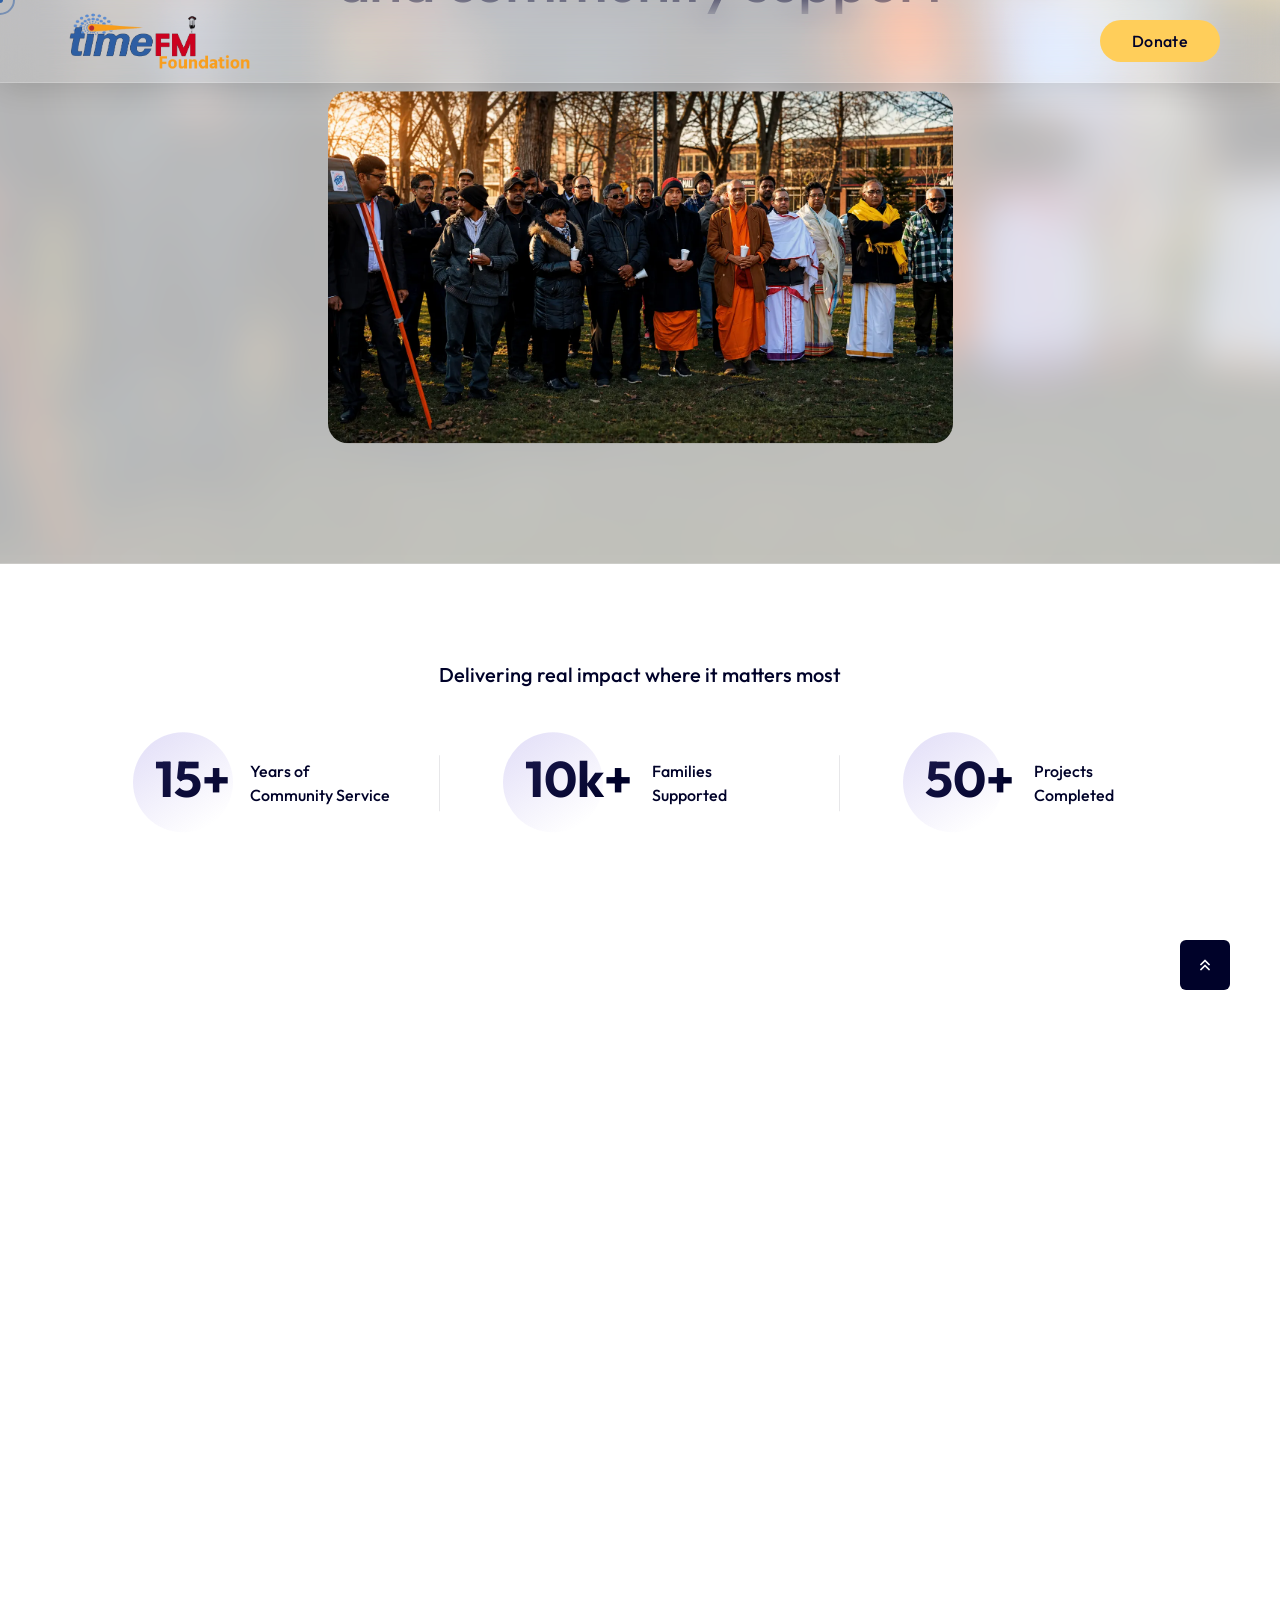
==== commit d092024c: "feat: add slider images and apply formatting improvements to contact and index pages" ====
--- a/index.html
+++ b/index.html
@@ -192,15 +192,21 @@
             <!-- tp-hero-area-end -->
 
             <!-- tp-video-area-start -->
-            <div class="tp-vedio-area p-relative pt-120">
+            <div class="tp-vedio-area p-relative pt-120 pb-120" style="overflow: hidden; z-index: 1;">
+               <div class="video-bg-blurred"
+                  style="position: absolute; top: 0; left: 0; width: 100%; height: 100%; background-image: url('assets/img/vedio/video-img.webp'); background-size: cover; background-position: center; filter: blur(20px); transform: scale(1.1); z-index: -2;">
+               </div>
+               <div class="video-bg-overlay"
+                  style="position: absolute; top: 0; left: 0; width: 100%; height: 100%; background-color: rgba(255,255,255,0.7); z-index: -1;">
+               </div>
                <div class="container-fluid">
                   <div class="row justify-content-center">
                      <div class="col-xl-10">
                         <div class="tp-vedio-sction-box pb-70">
                            <h4 class="tp-vedio-title">
-                              The best customer relationship <br>
-                              management platform for just <br>
-                              about everything
+                              Empowering vulnerable families <br>
+                              through compassionate action <br>
+                              and community support
                            </h4>
                         </div>
                      </div>
@@ -226,27 +232,27 @@
                   <div class="row">
                      <div class="col-12">
                         <div class="tp-fun-fact-section-title text-center pb-60">
-                           <h4 class="tp-fun-fact-title">Manufacturing software that goes beyondthe benchmark</h4>
+                           <h4 class="tp-fun-fact-title">Delivering real impact where it matters most</h4>
                         </div>
                      </div>
                   </div>
                   <div class="row">
                      <div class="col-xl-4 col-lg-4 col-md-4 col-sm-6 mb-60 tp-counter-br">
                         <div class="tp-fun-fact-item bg-color-1 tp-fun-fact-space-1 d-flex align-items-center">
-                           <h4>23<span>+</span></h4>
-                           <p>Years <br> Of Experience</p>
+                           <h4>15<span>+</span></h4>
+                           <p>Years of <br> Community Service</p>
                         </div>
                      </div>
                      <div class="col-xl-4 col-lg-4 col-md-4 col-sm-6 mb-60 tp-counter-br">
                         <div class="tp-fun-fact-item bg-color-2 tp-fun-fact-space-2 d-flex align-items-center">
-                           <h4>300<span>%</span></h4>
-                           <p>Year on <br> year Growth</p>
+                           <h4>10<span>k+</span></h4>
+                           <p>Families <br> Supported</p>
                         </div>
                      </div>
                      <div class="col-xl-4 col-lg-4 col-md-4 col-sm-6 mb-60 tp-counter-br">
                         <div class="tp-fun-fact-item bg-color-3 tp-fun-fact-space-3 d-flex align-items-center">
-                           <h4>12<span>+</span></h4>
-                           <p>Countries <br> Of Operation</p>
+                           <h4>50<span>+</span></h4>
+                           <p>Projects <br> Completed</p>
                         </div>
                      </div>
                   </div>
@@ -378,36 +384,82 @@
             <!-- tp-service-area-end -->
 
             <!-- tp-cta-area-start -->
-            <div class="tp-plan-area tp-plan-space">
+            <div class="tp-plan-area tp-plan-space" style="position: relative; overflow: hidden; z-index: 1;">
+               <div id="plan-bg-blurred"
+                  style="position: absolute; top: 0; left: 0; width: 100%; height: 100%; background-image: url('assets/img/slider_img/1.jpg'); background-size: cover; background-position: center; filter: blur(30px); transform: scale(1.1); z-index: -2; transition: opacity 0.5s ease-in-out;">
+               </div>
+               <div
+                  style="position: absolute; top: 0; left: 0; width: 100%; height: 100%; background-color: rgba(255,255,255,0.85); z-index: -1;">
+               </div>
                <div class="container">
                   <div class="row align-items-center">
                      <div class="col-xl-7 col-lg-7 wow tpfadeLeft" data-wow-duration=".9s" data-wow-delay=".3s">
-                        <div class="tp-plan-img-box p-relative">
-                           <div class="tp-plan-img-1">
-                              <img src="assets/img/plan/plan-1.png" alt="">
-                           </div>
-                           <div class="tp-plan-img-2 d-none d-sm-block">
-                              <img src="assets/img/plan/plan-2.png" alt="">
-                           </div>
-                           <div class="tp-plan-img-3 d-none d-sm-block">
-                              <img src="assets/img/plan/plan-3.png" alt="">
-                           </div>
-                           <div class="tp-plan-img-4">
-                              <img src="assets/img/plan/plan-4.png" alt="">
-                           </div>
-                           <div class="tp-plan-img-5">
-                              <img src="assets/img/plan/plan-5.png" alt="">
-                           </div>
-                           <div class="tp-plan-img-6 d-none d-sm-block">
-                              <img src="assets/img/plan/plan-6.png" alt="">
+                        <div class="tp-plan-img-box p-relative" style="padding-right: 40px;">
+                           <div id="charityImageCarousel" class="carousel slide carousel-fade" data-bs-ride="carousel"
+                              data-bs-interval="3000">
+                              <div class="carousel-inner"
+                                 style="border-radius: 20px; box-shadow: 0 10px 40px rgba(0,0,0,0.1);">
+                                 <div class="carousel-item active">
+                                    <img src="assets/img/slider_img/1.jpg" class="d-block w-100"
+                                       style="object-fit: cover; aspect-ratio: 4/3;" alt="Charity Slider Image 1">
+                                 </div>
+                                 <div class="carousel-item">
+                                    <img src="assets/img/slider_img/2.jpg" class="d-block w-100"
+                                       style="object-fit: cover; aspect-ratio: 4/3;" alt="Charity Slider Image 2">
+                                 </div>
+                                 <div class="carousel-item">
+                                    <img src="assets/img/slider_img/3.jpg" class="d-block w-100"
+                                       style="object-fit: cover; aspect-ratio: 4/3;" alt="Charity Slider Image 3">
+                                 </div>
+                                 <div class="carousel-item">
+                                    <img src="assets/img/slider_img/4.jpg" class="d-block w-100"
+                                       style="object-fit: cover; aspect-ratio: 4/3;" alt="Charity Slider Image 4">
+                                 </div>
+                                 <div class="carousel-item">
+                                    <img src="assets/img/slider_img/5.jpg" class="d-block w-100"
+                                       style="object-fit: cover; aspect-ratio: 4/3;" alt="Charity Slider Image 5">
+                                 </div>
+                                 <div class="carousel-item">
+                                    <img src="assets/img/slider_img/6.jpg" class="d-block w-100"
+                                       style="object-fit: cover; aspect-ratio: 4/3;" alt="Charity Slider Image 6">
+                                 </div>
+                                 <div class="carousel-item">
+                                    <img src="assets/img/slider_img/7.jpg" class="d-block w-100"
+                                       style="object-fit: cover; aspect-ratio: 4/3;" alt="Charity Slider Image 7">
+                                 </div>
+                                 <div class="carousel-item">
+                                    <img src="assets/img/slider_img/8.jpg" class="d-block w-100"
+                                       style="object-fit: cover; aspect-ratio: 4/3;" alt="Charity Slider Image 8">
+                                 </div>
+                                 <div class="carousel-item">
+                                    <img src="assets/img/slider_img/9.jpg" class="d-block w-100"
+                                       style="object-fit: cover; aspect-ratio: 4/3;" alt="Charity Slider Image 9">
+                                 </div>
+                                 <div class="carousel-item">
+                                    <img src="assets/img/slider_img/10.jpg" class="d-block w-100"
+                                       style="object-fit: cover; aspect-ratio: 4/3;" alt="Charity Slider Image 10">
+                                 </div>
+                                 <div class="carousel-item">
+                                    <img src="assets/img/slider_img/11.jpg" class="d-block w-100"
+                                       style="object-fit: cover; aspect-ratio: 4/3;" alt="Charity Slider Image 11">
+                                 </div>
+                              </div>
+                              <button class="carousel-control-prev" type="button" data-bs-target="#charityImageCarousel"
+                                 data-bs-slide="prev">
+                                 <span class="carousel-control-prev-icon" aria-hidden="true"></span>
+                                 <span class="visually-hidden">Previous</span>
+                              </button>
+                              <button class="carousel-control-next" type="button" data-bs-target="#charityImageCarousel"
+                                 data-bs-slide="next">
+                                 <span class="carousel-control-next-icon" aria-hidden="true"></span>
+                                 <span class="visually-hidden">Next</span>
+                              </button>
                            </div>
                         </div>
                      </div>
                      <div class="col-xl-5 col-lg-5 wow tpfadeRight" data-wow-duration=".9s" data-wow-delay=".5s">
                         <div class="tp-plan-section-box">
-                           <div class="tp-plan-section-icon pb-30">
-                              <img src="assets/img/cta/cta-title-icon-1.png" alt="">
-                           </div>
+
                            <span class="tp-section-subtitle-5 text-black">Get Involved</span>
                            <h3 class="tp-section-title-5 text-black pb-15">How You Can<br><span>Make a Difference</span>
                            </h3>
@@ -427,12 +479,24 @@
                   </div>
                </div>
             </div>
+            <script>
+               document.addEventListener('DOMContentLoaded', function () {
+                  var myCarousel = document.getElementById('charityImageCarousel');
+                  var bgBlurred = document.getElementById('plan-bg-blurred');
+                  if (myCarousel && bgBlurred) {
+                     myCarousel.addEventListener('slide.bs.carousel', function (e) {
+                        var activeImage = e.relatedTarget.querySelector('img').src;
+                        bgBlurred.style.backgroundImage = 'url(' + activeImage + ')';
+                     });
+                  }
+               });
+            </script>
             <!-- tp-cta-area-end -->
 
             <!-- tp-testimonial-area-end -->
 
             <!-- tp-feature-area-start -->
-            <div class="tp-feature-area grey-bg-3 pt-120 pb-110">
+            <!-- <div class="tp-feature-area grey-bg-3 pt-120 pb-110">
                <div class="container">
                   <div class="row">
                      <div class="col-12">
@@ -526,7 +590,7 @@
                      </div>
                   </div>
                </div>
-            </div>
+            </div> -->
             <!-- tp-feature-area-end -->
 
             <!-- tp-integration-area-start -->
@@ -536,56 +600,84 @@
                      <div class="col-12">
                         <div class="tp-intigration-five-wrapper p-relative">
                            <div class="tp-intigration-five-section-box text-center">
-                              <h3 class="tp-section-title-5 pb-10 text-black"><span>Featured</span> <br> In all Over the
-                                 World</h3>
-                              <p>WP ERP has been already featured in many resourceful and <br> popular media all over
-                                 the world.</p>
+                              <h3 class="tp-section-title-5 pb-10 text-black"><span>Supported</span> <br> By Our
+                                 Partners</h3>
+                              <p>We are deeply grateful for the generous organizations and <br> community leaders that
+                                 make our mission possible.</p>
                               <div class="tp-intigration-five-btn">
-                                 <a class="tp-btn-blue-lg purple-bg circle-effect-black"
-                                    href="service-details.html">Explore All</a>
+                                 <a class="tp-btn-blue-lg purple-bg circle-effect-black" href="contact.html">Become a
+                                    Partner</a>
                               </div>
                            </div>
                            <div class="tp-intigration-five-circle-img-1 tp-zoom-thumb d-none d-lg-block">
-                              <img src="assets/img/feature/fea-circle-5-1.png" alt="">
+                              <div
+                                 style="width: 70px; height: 70px; border-radius: 50%; background: #ffffff; box-shadow: 0px 10px 30px rgba(0,0,0,0.08); display: flex; align-items: center; justify-content: center;">
+                                 <i class="fal fa-hands-helping" style="font-size: 28px; color: #6B14FA;"></i></div>
                            </div>
                            <div class="tp-intigration-five-circle-img-2 tp-zoom-thumb d-none d-md-block">
-                              <img src="assets/img/feature/fea-circle-5-2.png" alt="">
+                              <div
+                                 style="width: 60px; height: 60px; border-radius: 50%; background: #ffffff; box-shadow: 0px 10px 30px rgba(0,0,0,0.08); display: flex; align-items: center; justify-content: center;">
+                                 <i class="fal fa-dove" style="font-size: 24px; color: #f4b14d;"></i></div>
                            </div>
                            <div class="tp-intigration-five-circle-img-3 tp-zoom-thumb d-none d-lg-block">
-                              <img src="assets/img/feature/fea-circle-5-3.png" alt="">
+                              <div
+                                 style="width: 80px; height: 80px; border-radius: 50%; background: #ffffff; box-shadow: 0px 10px 30px rgba(0,0,0,0.08); display: flex; align-items: center; justify-content: center;">
+                                 <i class="fal fa-heart" style="font-size: 32px; color: #ff5e5e;"></i></div>
                            </div>
                            <div class="tp-intigration-five-circle-img-4 tp-zoom-thumb d-none d-md-block">
-                              <img src="assets/img/feature/fea-circle-5-4.png" alt="">
+                              <div
+                                 style="width: 50px; height: 50px; border-radius: 50%; background: #ffffff; box-shadow: 0px 10px 30px rgba(0,0,0,0.08); display: flex; align-items: center; justify-content: center;">
+                                 <i class="fal fa-globe" style="font-size: 20px; color: #2e9cdb;"></i></div>
                            </div>
                            <div class="tp-intigration-five-circle-img-5 tp-zoom-thumb d-none d-md-block">
-                              <img src="assets/img/feature/fea-circle-5-5.png" alt="">
+                              <div
+                                 style="width: 65px; height: 65px; border-radius: 50%; background: #ffffff; box-shadow: 0px 10px 30px rgba(0,0,0,0.08); display: flex; align-items: center; justify-content: center;">
+                                 <i class="fal fa-seedling" style="font-size: 26px; color: #4CAF50;"></i></div>
                            </div>
                            <div class="tp-intigration-five-circle-img-6 tp-zoom-thumb d-none d-lg-block">
-                              <img src="assets/img/feature/fea-circle-5-6.png" alt="">
+                              <div
+                                 style="width: 75px; height: 75px; border-radius: 50%; background: #ffffff; box-shadow: 0px 10px 30px rgba(0,0,0,0.08); display: flex; align-items: center; justify-content: center;">
+                                 <i class="fal fa-gift" style="font-size: 30px; color: #ff9800;"></i></div>
                            </div>
                            <div class="tp-intigration-five-circle-img-7 tp-zoom-thumb d-none d-lg-block">
-                              <img src="assets/img/feature/fea-circle-5-7.png" alt="">
+                              <div
+                                 style="width: 55px; height: 55px; border-radius: 50%; background: #ffffff; box-shadow: 0px 10px 30px rgba(0,0,0,0.08); display: flex; align-items: center; justify-content: center;">
+                                 <i class="fal fa-user-friends" style="font-size: 22px; color: #e91e63;"></i></div>
                            </div>
                            <div class="tp-intigration-five-circle-img-8 tp-zoom-thumb d-none d-lg-block">
-                              <img src="assets/img/feature/fea-circle-5-8.png" alt="">
+                              <div
+                                 style="width: 60px; height: 60px; border-radius: 50%; background: #ffffff; box-shadow: 0px 10px 30px rgba(0,0,0,0.08); display: flex; align-items: center; justify-content: center;">
+                                 <i class="fal fa-tint" style="font-size: 24px; color: #03a9f4;"></i></div>
                            </div>
                            <div class="tp-intigration-five-circle-img-9 tp-zoom-thumb d-none d-md-block">
-                              <img src="assets/img/feature/fea-circle-5-9.png" alt="">
+                              <div
+                                 style="width: 70px; height: 70px; border-radius: 50%; background: #ffffff; box-shadow: 0px 10px 30px rgba(0,0,0,0.08); display: flex; align-items: center; justify-content: center;">
+                                 <i class="fal fa-book-open" style="font-size: 28px; color: #795548;"></i></div>
                            </div>
                            <div class="tp-intigration-five-circle-img-10 tp-zoom-thumb d-none d-md-block">
-                              <img src="assets/img/feature/fea-circle-5-10.png" alt="">
+                              <div
+                                 style="width: 65px; height: 65px; border-radius: 50%; background: #ffffff; box-shadow: 0px 10px 30px rgba(0,0,0,0.08); display: flex; align-items: center; justify-content: center;">
+                                 <i class="fal fa-apple-alt" style="font-size: 26px; color: #f44336;"></i></div>
                            </div>
                            <div class="tp-intigration-five-circle-img-11 tp-zoom-thumb">
-                              <img src="assets/img/feature/fea-circle-5-11.png" alt="">
+                              <div
+                                 style="width: 60px; height: 60px; border-radius: 50%; background: #ffffff; box-shadow: 0px 10px 30px rgba(0,0,0,0.08); display: flex; align-items: center; justify-content: center;">
+                                 <i class="fal fa-home" style="font-size: 24px; color: #9c27b0;"></i></div>
                            </div>
                            <div class="tp-intigration-five-circle-img-12 tp-zoom-thumb">
-                              <img src="assets/img/feature/fea-circle-5-12.png" alt="">
+                              <div
+                                 style="width: 50px; height: 50px; border-radius: 50%; background: #ffffff; box-shadow: 0px 10px 30px rgba(0,0,0,0.08); display: flex; align-items: center; justify-content: center;">
+                                 <i class="fal fa-utensils" style="font-size: 20px; color: #ff5722;"></i></div>
                            </div>
                            <div class="tp-intigration-five-circle-img-13 tp-zoom-thumb">
-                              <img src="assets/img/feature/fea-circle-5-13.png" alt="">
+                              <div
+                                 style="width: 75px; height: 75px; border-radius: 50%; background: #ffffff; box-shadow: 0px 10px 30px rgba(0,0,0,0.08); display: flex; align-items: center; justify-content: center;">
+                                 <i class="fal fa-graduation-cap" style="font-size: 30px; color: #3f51b5;"></i></div>
                            </div>
                            <div class="tp-intigration-five-circle-img-14 tp-zoom-thumb">
-                              <img src="assets/img/feature/fea-circle-5-14.png" alt="">
+                              <div
+                                 style="width: 80px; height: 80px; border-radius: 50%; background: #ffffff; box-shadow: 0px 10px 30px rgba(0,0,0,0.08); display: flex; align-items: center; justify-content: center;">
+                                 <i class="fal fa-medkit" style="font-size: 32px; color: #00bcd4;"></i></div>
                            </div>
                         </div>
                      </div>
@@ -710,34 +802,7 @@
                         <div class="col-xl-4 col-lg-4 col-md-6 pb-30  wow tpfadeUp" data-wow-duration=".9s"
                            data-wow-delay=".9s">
                            <div class="tp-footer__widget footer-widget-3 footer-widget-5 footer-col-3-4">
-                              <h4 class="tp-footer__widget-title">Our Newsletter</h4>
-                              <div class="tp-footer__input mb-35 p-relative">
-                                 <form action="#">
-                                    <input type="text" placeholder="Business email adress">
-                                    <span>
-                                       <svg width="18" height="16" viewBox="0 0 18 16" fill="none"
-                                          xmlns="http://www.w3.org/2000/svg">
-                                          <path
-                                             d="M13 14.6H5C2.6 14.6 1 13.4 1 10.6V5C1 2.2 2.6 1 5 1H13C15.4 1 17 2.2 17 5V10.6C17 13.4 15.4 14.6 13 14.6Z"
-                                             stroke="#5F6168" stroke-width="1.5" stroke-miterlimit="10"
-                                             stroke-linecap="round" stroke-linejoin="round" />
-                                          <path opacity="0.4"
-                                             d="M13 5.39993L10.496 7.39993C9.672 8.05593 8.32 8.05593 7.496 7.39993L5 5.39993"
-                                             stroke="#5F6168" stroke-width="1.5" stroke-miterlimit="10"
-                                             stroke-linecap="round" stroke-linejoin="round" />
-                                       </svg>
-                                    </span>
-                                    <button>
-                                       <svg width="14" height="14" viewBox="0 0 14 14" fill="none"
-                                          xmlns="http://www.w3.org/2000/svg">
-                                          <path d="M1.00098 7H13.001" stroke="currentColor" stroke-width="1.5"
-                                             stroke-linecap="round" stroke-linejoin="round" />
-                                          <path d="M7.00098 1L13.001 7L7.00098 13" stroke="currentColor"
-                                             stroke-width="1.5" stroke-linecap="round" stroke-linejoin="round" />
-                                       </svg>
-                                    </button>
-                                 </form>
-                              </div>
+
                               <div class="tp-footer__social-3">
                                  <h4>Social media</h4>
                                  <a href="#"><i class="fab fa-facebook-f"></i></a>
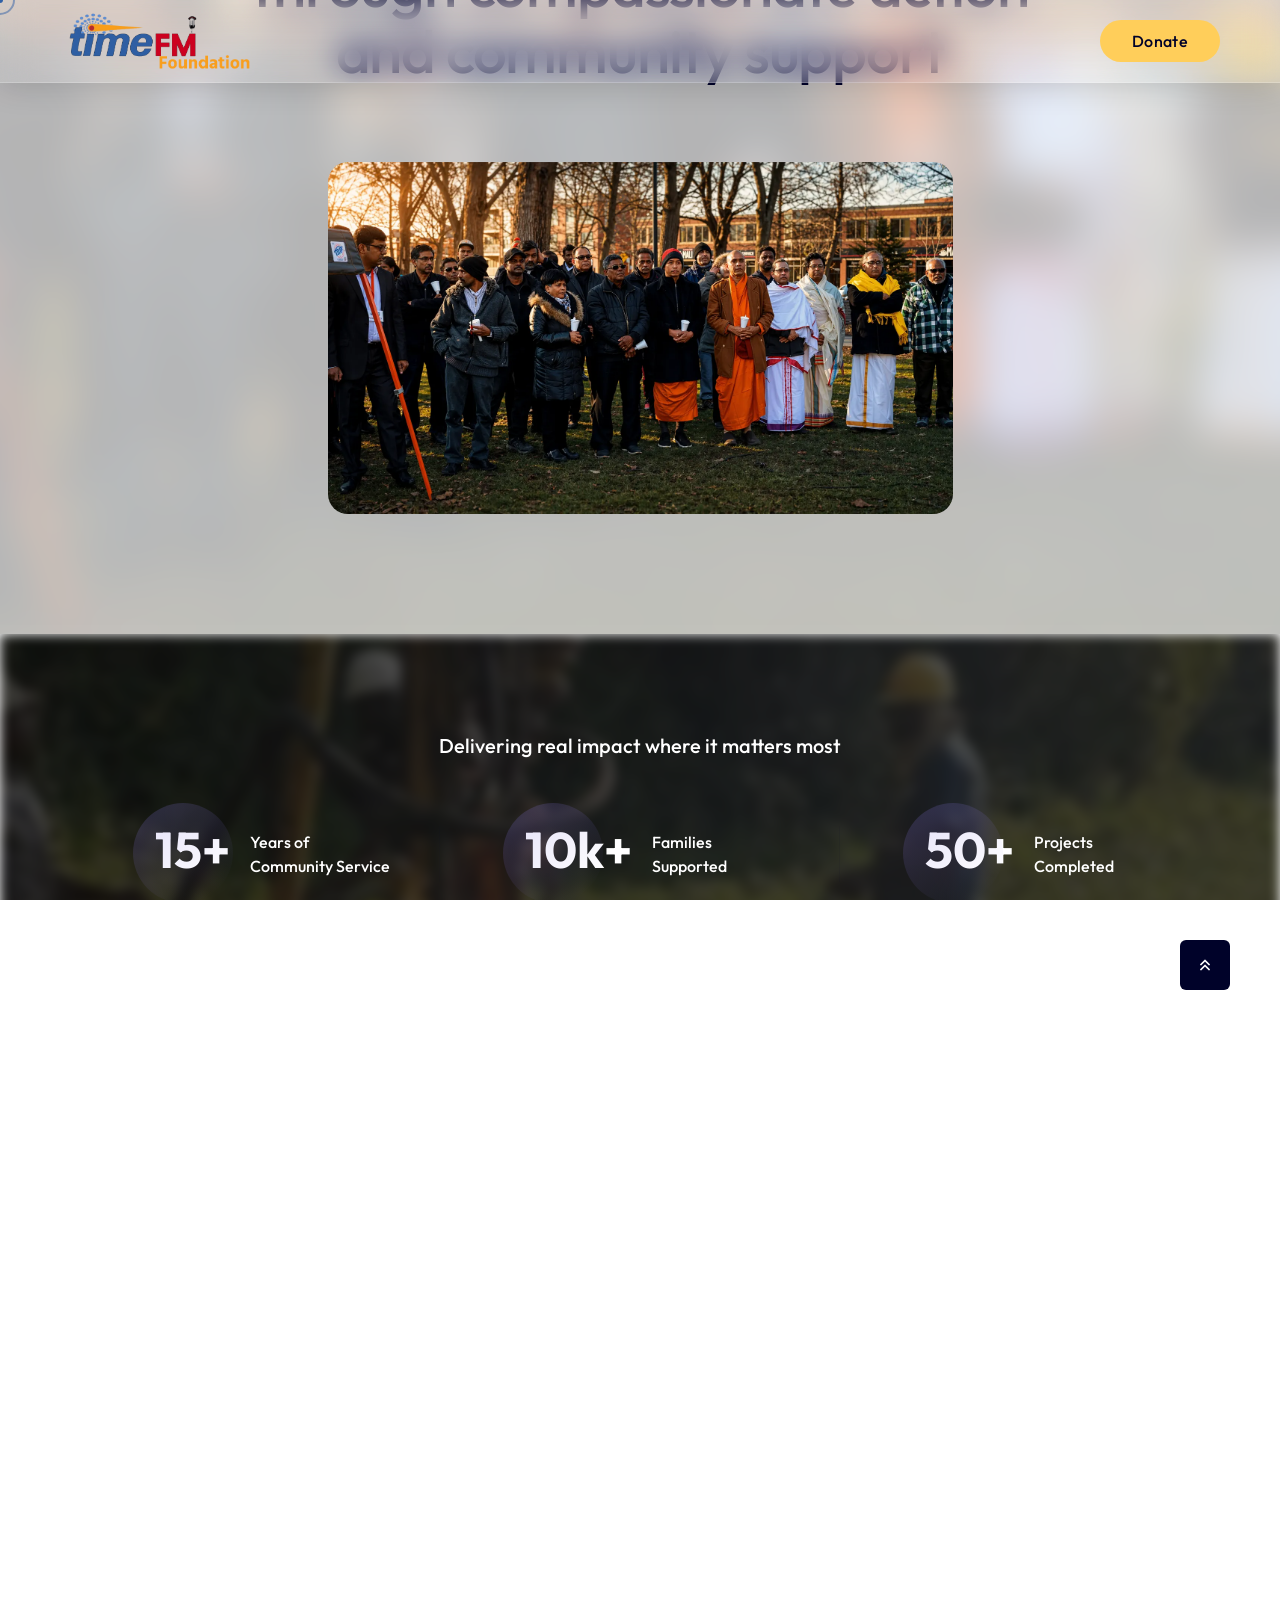
==== commit 5d7dbf56: "refactor: simplify header structure, remove breadcrumb sections, and update project assets" ====
--- a/index.html
+++ b/index.html
@@ -227,32 +227,35 @@
 
 
             <!-- tp-fun-fact-area-start -->
-            <div class="tp-fun-fact-area tp-fun-fact-2 pt-100 pb-60">
-               <div class="container">
+            <div class="tp-fun-fact-area tp-fun-fact-2 pt-100 pb-60 p-relative fix" style="margin-bottom: 50px;">
+               <div
+                  style="position: absolute; top: 0; left: 0; width: 100%; height: 100%; background: url('assets/img/slider_img/1.jpg'); background-size: cover; background-position: center; filter: blur(6px) brightness(0.3); z-index: 0;">
+               </div>
+               <div class="container p-relative z-index-1">
                   <div class="row">
                      <div class="col-12">
                         <div class="tp-fun-fact-section-title text-center pb-60">
-                           <h4 class="tp-fun-fact-title">Delivering real impact where it matters most</h4>
+                           <h4 class="tp-fun-fact-title text-white">Delivering real impact where it matters most</h4>
                         </div>
                      </div>
                   </div>
                   <div class="row">
                      <div class="col-xl-4 col-lg-4 col-md-4 col-sm-6 mb-60 tp-counter-br">
                         <div class="tp-fun-fact-item bg-color-1 tp-fun-fact-space-1 d-flex align-items-center">
-                           <h4>15<span>+</span></h4>
-                           <p>Years of <br> Community Service</p>
+                           <h4 class="text-white">15<span>+</span></h4>
+                           <p class="text-white">Years of <br> Community Service</p>
                         </div>
                      </div>
                      <div class="col-xl-4 col-lg-4 col-md-4 col-sm-6 mb-60 tp-counter-br">
                         <div class="tp-fun-fact-item bg-color-2 tp-fun-fact-space-2 d-flex align-items-center">
-                           <h4>10<span>k+</span></h4>
-                           <p>Families <br> Supported</p>
+                           <h4 class="text-white">10<span>k+</span></h4>
+                           <p class="text-white">Families <br> Supported</p>
                         </div>
                      </div>
                      <div class="col-xl-4 col-lg-4 col-md-4 col-sm-6 mb-60 tp-counter-br">
                         <div class="tp-fun-fact-item bg-color-3 tp-fun-fact-space-3 d-flex align-items-center">
-                           <h4>50<span>+</span></h4>
-                           <p>Projects <br> Completed</p>
+                           <h4 class="text-white">50<span>+</span></h4>
+                           <p class="text-white">Projects <br> Completed</p>
                         </div>
                      </div>
                   </div>
@@ -594,15 +597,16 @@
             <!-- tp-feature-area-end -->
 
             <!-- tp-integration-area-start -->
-            <div class="tp-intigration-area tp-intigration-five-space fix">
-               <div class="container">
+            <div class="tp-intigration-area tp-intigration-five-space fix p-relative" style="margin-bottom: 50px;">
+               <div style="position: absolute; top: 0; left: 0; width: 100%; height: 100%; background: url('assets/img/slider_img/1.jpg'); background-size: cover; background-position: center; filter: blur(6px) brightness(0.3); z-index: 0;"></div>
+               <div class="container p-relative z-index-1">
                   <div class="row">
                      <div class="col-12">
                         <div class="tp-intigration-five-wrapper p-relative">
                            <div class="tp-intigration-five-section-box text-center">
-                              <h3 class="tp-section-title-5 pb-10 text-black"><span>Supported</span> <br> By Our
+                              <h3 class="tp-section-title-5 pb-10 text-white"><span>Supported</span> <br> By Our
                                  Partners</h3>
-                              <p>We are deeply grateful for the generous organizations and <br> community leaders that
+                              <p class="text-white">We are deeply grateful for the generous organizations and <br> community leaders that
                                  make our mission possible.</p>
                               <div class="tp-intigration-five-btn">
                                  <a class="tp-btn-blue-lg purple-bg circle-effect-black" href="contact.html">Become a
@@ -612,72 +616,86 @@
                            <div class="tp-intigration-five-circle-img-1 tp-zoom-thumb d-none d-lg-block">
                               <div
                                  style="width: 70px; height: 70px; border-radius: 50%; background: #ffffff; box-shadow: 0px 10px 30px rgba(0,0,0,0.08); display: flex; align-items: center; justify-content: center;">
-                                 <i class="fal fa-hands-helping" style="font-size: 28px; color: #6B14FA;"></i></div>
+                                 <i class="fal fa-hands-helping" style="font-size: 28px; color: #6B14FA;"></i>
+                              </div>
                            </div>
                            <div class="tp-intigration-five-circle-img-2 tp-zoom-thumb d-none d-md-block">
                               <div
                                  style="width: 60px; height: 60px; border-radius: 50%; background: #ffffff; box-shadow: 0px 10px 30px rgba(0,0,0,0.08); display: flex; align-items: center; justify-content: center;">
-                                 <i class="fal fa-dove" style="font-size: 24px; color: #f4b14d;"></i></div>
+                                 <i class="fal fa-dove" style="font-size: 24px; color: #f4b14d;"></i>
+                              </div>
                            </div>
                            <div class="tp-intigration-five-circle-img-3 tp-zoom-thumb d-none d-lg-block">
                               <div
                                  style="width: 80px; height: 80px; border-radius: 50%; background: #ffffff; box-shadow: 0px 10px 30px rgba(0,0,0,0.08); display: flex; align-items: center; justify-content: center;">
-                                 <i class="fal fa-heart" style="font-size: 32px; color: #ff5e5e;"></i></div>
+                                 <i class="fal fa-heart" style="font-size: 32px; color: #ff5e5e;"></i>
+                              </div>
                            </div>
                            <div class="tp-intigration-five-circle-img-4 tp-zoom-thumb d-none d-md-block">
                               <div
                                  style="width: 50px; height: 50px; border-radius: 50%; background: #ffffff; box-shadow: 0px 10px 30px rgba(0,0,0,0.08); display: flex; align-items: center; justify-content: center;">
-                                 <i class="fal fa-globe" style="font-size: 20px; color: #2e9cdb;"></i></div>
+                                 <i class="fal fa-globe" style="font-size: 20px; color: #2e9cdb;"></i>
+                              </div>
                            </div>
                            <div class="tp-intigration-five-circle-img-5 tp-zoom-thumb d-none d-md-block">
                               <div
                                  style="width: 65px; height: 65px; border-radius: 50%; background: #ffffff; box-shadow: 0px 10px 30px rgba(0,0,0,0.08); display: flex; align-items: center; justify-content: center;">
-                                 <i class="fal fa-seedling" style="font-size: 26px; color: #4CAF50;"></i></div>
+                                 <i class="fal fa-seedling" style="font-size: 26px; color: #4CAF50;"></i>
+                              </div>
                            </div>
                            <div class="tp-intigration-five-circle-img-6 tp-zoom-thumb d-none d-lg-block">
                               <div
                                  style="width: 75px; height: 75px; border-radius: 50%; background: #ffffff; box-shadow: 0px 10px 30px rgba(0,0,0,0.08); display: flex; align-items: center; justify-content: center;">
-                                 <i class="fal fa-gift" style="font-size: 30px; color: #ff9800;"></i></div>
+                                 <i class="fal fa-gift" style="font-size: 30px; color: #ff9800;"></i>
+                              </div>
                            </div>
                            <div class="tp-intigration-five-circle-img-7 tp-zoom-thumb d-none d-lg-block">
                               <div
                                  style="width: 55px; height: 55px; border-radius: 50%; background: #ffffff; box-shadow: 0px 10px 30px rgba(0,0,0,0.08); display: flex; align-items: center; justify-content: center;">
-                                 <i class="fal fa-user-friends" style="font-size: 22px; color: #e91e63;"></i></div>
+                                 <i class="fal fa-user-friends" style="font-size: 22px; color: #e91e63;"></i>
+                              </div>
                            </div>
                            <div class="tp-intigration-five-circle-img-8 tp-zoom-thumb d-none d-lg-block">
                               <div
                                  style="width: 60px; height: 60px; border-radius: 50%; background: #ffffff; box-shadow: 0px 10px 30px rgba(0,0,0,0.08); display: flex; align-items: center; justify-content: center;">
-                                 <i class="fal fa-tint" style="font-size: 24px; color: #03a9f4;"></i></div>
+                                 <i class="fal fa-tint" style="font-size: 24px; color: #03a9f4;"></i>
+                              </div>
                            </div>
                            <div class="tp-intigration-five-circle-img-9 tp-zoom-thumb d-none d-md-block">
                               <div
                                  style="width: 70px; height: 70px; border-radius: 50%; background: #ffffff; box-shadow: 0px 10px 30px rgba(0,0,0,0.08); display: flex; align-items: center; justify-content: center;">
-                                 <i class="fal fa-book-open" style="font-size: 28px; color: #795548;"></i></div>
+                                 <i class="fal fa-book-open" style="font-size: 28px; color: #795548;"></i>
+                              </div>
                            </div>
                            <div class="tp-intigration-five-circle-img-10 tp-zoom-thumb d-none d-md-block">
                               <div
                                  style="width: 65px; height: 65px; border-radius: 50%; background: #ffffff; box-shadow: 0px 10px 30px rgba(0,0,0,0.08); display: flex; align-items: center; justify-content: center;">
-                                 <i class="fal fa-apple-alt" style="font-size: 26px; color: #f44336;"></i></div>
+                                 <i class="fal fa-apple-alt" style="font-size: 26px; color: #f44336;"></i>
+                              </div>
                            </div>
                            <div class="tp-intigration-five-circle-img-11 tp-zoom-thumb">
                               <div
                                  style="width: 60px; height: 60px; border-radius: 50%; background: #ffffff; box-shadow: 0px 10px 30px rgba(0,0,0,0.08); display: flex; align-items: center; justify-content: center;">
-                                 <i class="fal fa-home" style="font-size: 24px; color: #9c27b0;"></i></div>
+                                 <i class="fal fa-home" style="font-size: 24px; color: #9c27b0;"></i>
+                              </div>
                            </div>
                            <div class="tp-intigration-five-circle-img-12 tp-zoom-thumb">
                               <div
                                  style="width: 50px; height: 50px; border-radius: 50%; background: #ffffff; box-shadow: 0px 10px 30px rgba(0,0,0,0.08); display: flex; align-items: center; justify-content: center;">
-                                 <i class="fal fa-utensils" style="font-size: 20px; color: #ff5722;"></i></div>
+                                 <i class="fal fa-utensils" style="font-size: 20px; color: #ff5722;"></i>
+                              </div>
                            </div>
                            <div class="tp-intigration-five-circle-img-13 tp-zoom-thumb">
                               <div
                                  style="width: 75px; height: 75px; border-radius: 50%; background: #ffffff; box-shadow: 0px 10px 30px rgba(0,0,0,0.08); display: flex; align-items: center; justify-content: center;">
-                                 <i class="fal fa-graduation-cap" style="font-size: 30px; color: #3f51b5;"></i></div>
+                                 <i class="fal fa-graduation-cap" style="font-size: 30px; color: #3f51b5;"></i>
+                              </div>
                            </div>
                            <div class="tp-intigration-five-circle-img-14 tp-zoom-thumb">
                               <div
                                  style="width: 80px; height: 80px; border-radius: 50%; background: #ffffff; box-shadow: 0px 10px 30px rgba(0,0,0,0.08); display: flex; align-items: center; justify-content: center;">
-                                 <i class="fal fa-medkit" style="font-size: 32px; color: #00bcd4;"></i></div>
+                                 <i class="fal fa-medkit" style="font-size: 32px; color: #00bcd4;"></i>
+                              </div>
                            </div>
                         </div>
                      </div>
@@ -687,7 +705,7 @@
             <!-- tp-integration-area-end -->
 
             <!-- tp-cta-area-start -->
-            <div class="tp-cta-area pt-120 pb-120 mb-120 tp-cta-five-bg p-relative"
+            <!-- <div class="tp-cta-area pt-120 pb-120 mb-120 tp-cta-five-bg p-relative"
                data-background="assets/img/cta/cta-bg-5-1.png">
                <div class="tp-cta-five-shape-1 d-none d-md-block">
                   <img src="assets/img/cta/cta-shape-5-1.png" alt="">
@@ -709,7 +727,7 @@
                      </div>
                   </div>
                </div>
-            </div>
+            </div> -->
             <!-- tp-cta-area-end -->
 
 
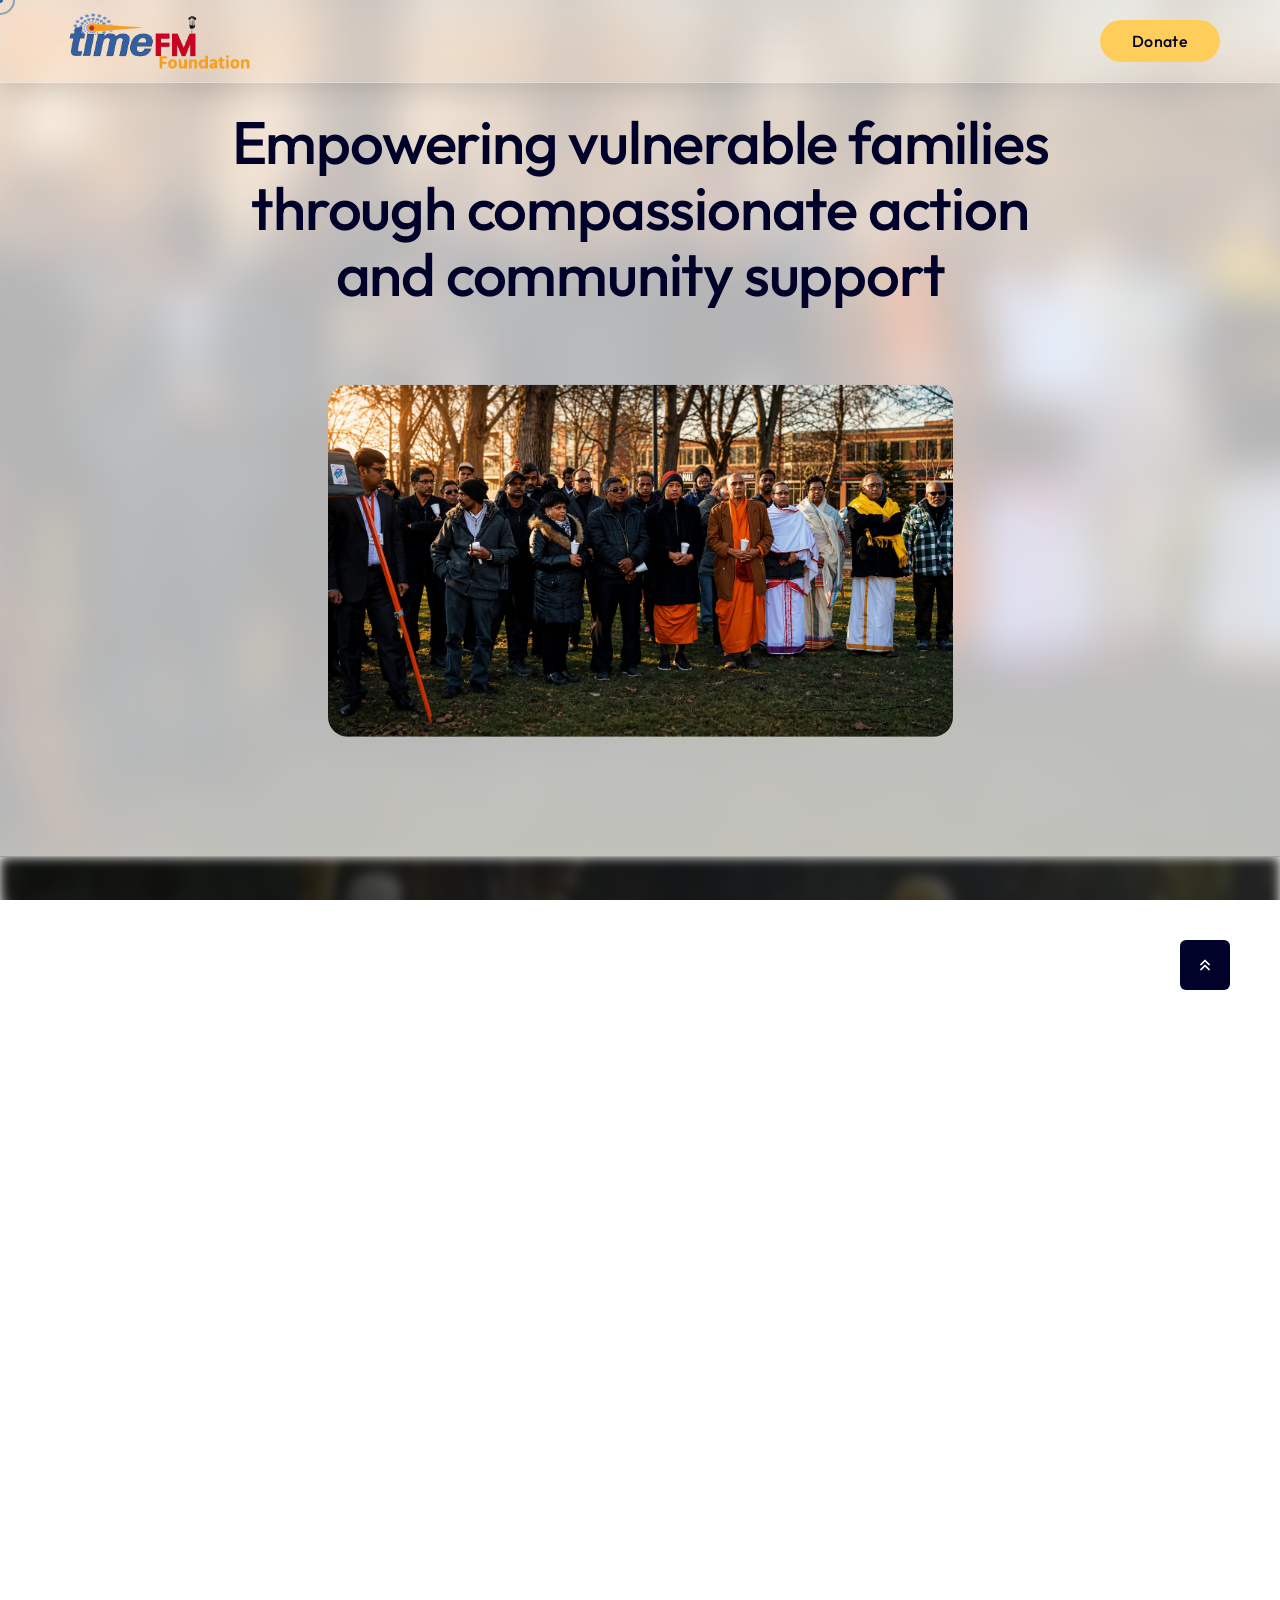
==== commit 459aa574: "feat: update offcanvas menu content, office address, and social links with glassmorphism styling" ====
--- a/index.html
+++ b/index.html
@@ -97,26 +97,26 @@
             <div class="mobile-menu"></div>
             <div class="tpoffcanvas__instagram text-center">
                <div class="tpoffcanvas__instagram-title">
-                  <h4>instagram</h4>
-               </div>
-               <a href="#"><img src="assets/img/project/project-inner-4.jpg" alt=""></a>
-               <a href="#"><img src="assets/img/project/project-inner-5.jpg" alt=""></a>
-               <a href="#"><img src="assets/img/project/project-inner-6.jpg" alt=""></a>
-               <a href="#"><img src="assets/img/project/project-inner-7.jpg" alt=""></a>
+                  <h4>Latest Projects</h4>
+               </div>
+               <a href="#"><img src="assets/img/slider_img/1.jpg" alt=""></a>
+               <a href="#"><img src="assets/img/slider_img/2.jpg" alt=""></a>
+               <a href="#"><img src="assets/img/slider_img/3.jpg" alt=""></a>
+               <a href="#"><img src="assets/img/slider_img/4.jpg" alt=""></a>
             </div>
             <div class="tpoffcanvas__info text-center">
                <h4 class="offcanva-title">we are here</h4>
-               <a href="https://www.google.com/maps/@23.506657,90.3443647,7z" target="_blank">
-                  27 Division St, New York, <br>
-                  NY 10002, USA
+               <a href="https://www.google.com/maps/search/?api=1&query=3300+Mcnicoll+Avenue,+Scarborough,+ON,+M1V+5J6"
+                  target="_blank">
+                  206-3300 Mcnicoll Avenue, <br>
+                  Scarborough, ON, M1V 5J6, Canada
                </a>
             </div>
             <div class="tpoffcanvas__social">
                <div class="social-icon text-center">
-                  <a href="#"><i class="fab fa-twitter"></i></a>
+                  <a href="#"><i class="fab fa-facebook-f"></i></a>
+                  <a href="#"><i class="fab fa-youtube"></i></a>
                   <a href="#"><i class="fab fa-instagram"></i></a>
-                  <a href="#"><i class="fab fa-facebook-square"></i></a>
-                  <a href="#"><i class="fab fa-dribbble"></i></a>
                </div>
             </div>
          </div>
@@ -598,7 +598,9 @@
 
             <!-- tp-integration-area-start -->
             <div class="tp-intigration-area tp-intigration-five-space fix p-relative" style="margin-bottom: 50px;">
-               <div style="position: absolute; top: 0; left: 0; width: 100%; height: 100%; background: url('assets/img/slider_img/1.jpg'); background-size: cover; background-position: center; filter: blur(6px) brightness(0.3); z-index: 0;"></div>
+               <div
+                  style="position: absolute; top: 0; left: 0; width: 100%; height: 100%; background: url('assets/img/slider_img/1.jpg'); background-size: cover; background-position: center; filter: blur(6px) brightness(0.3); z-index: 0;">
+               </div>
                <div class="container p-relative z-index-1">
                   <div class="row">
                      <div class="col-12">
@@ -606,7 +608,8 @@
                            <div class="tp-intigration-five-section-box text-center">
                               <h3 class="tp-section-title-5 pb-10 text-white"><span>Supported</span> <br> By Our
                                  Partners</h3>
-                              <p class="text-white">We are deeply grateful for the generous organizations and <br> community leaders that
+                              <p class="text-white">We are deeply grateful for the generous organizations and <br>
+                                 community leaders that
                                  make our mission possible.</p>
                               <div class="tp-intigration-five-btn">
                                  <a class="tp-btn-blue-lg purple-bg circle-effect-black" href="contact.html">Become a
--- a/assets/css/style.css
+++ b/assets/css/style.css
@@ -2498,8 +2498,11 @@
   right: -100%;
   width: 480px;
   bottom: 0;
-  box-shadow: 0 16px -32px 0 rgba(0, 0, 0, 0.8);
-  background-color: var(--tp-common-black);
+  box-shadow: -10px 0 30px rgba(0, 0, 0, 0.3);
+  background: rgba(255, 255, 255, 0.05) !important;
+  backdrop-filter: blur(30px) !important;
+  -webkit-backdrop-filter: blur(30px) !important;
+  border-left: 1px solid rgba(255, 255, 255, 0.1) !important;
   z-index: 9999;
   padding: 50px;
   scrollbar-width: none;
@@ -2585,8 +2588,9 @@
   transition-duration: 0.3s;
   height: 50px;
   width: 50px;
-  background-color: var(--tp-common-white);
-  color: var(--tp-common-black);
+  background-color: rgba(255, 255, 255, 0.1);
+  color: var(--tp-common-white);
+  border-bottom-left-radius: 15px;
 }
 
 .tpoffcanvas__close-btn button i {
